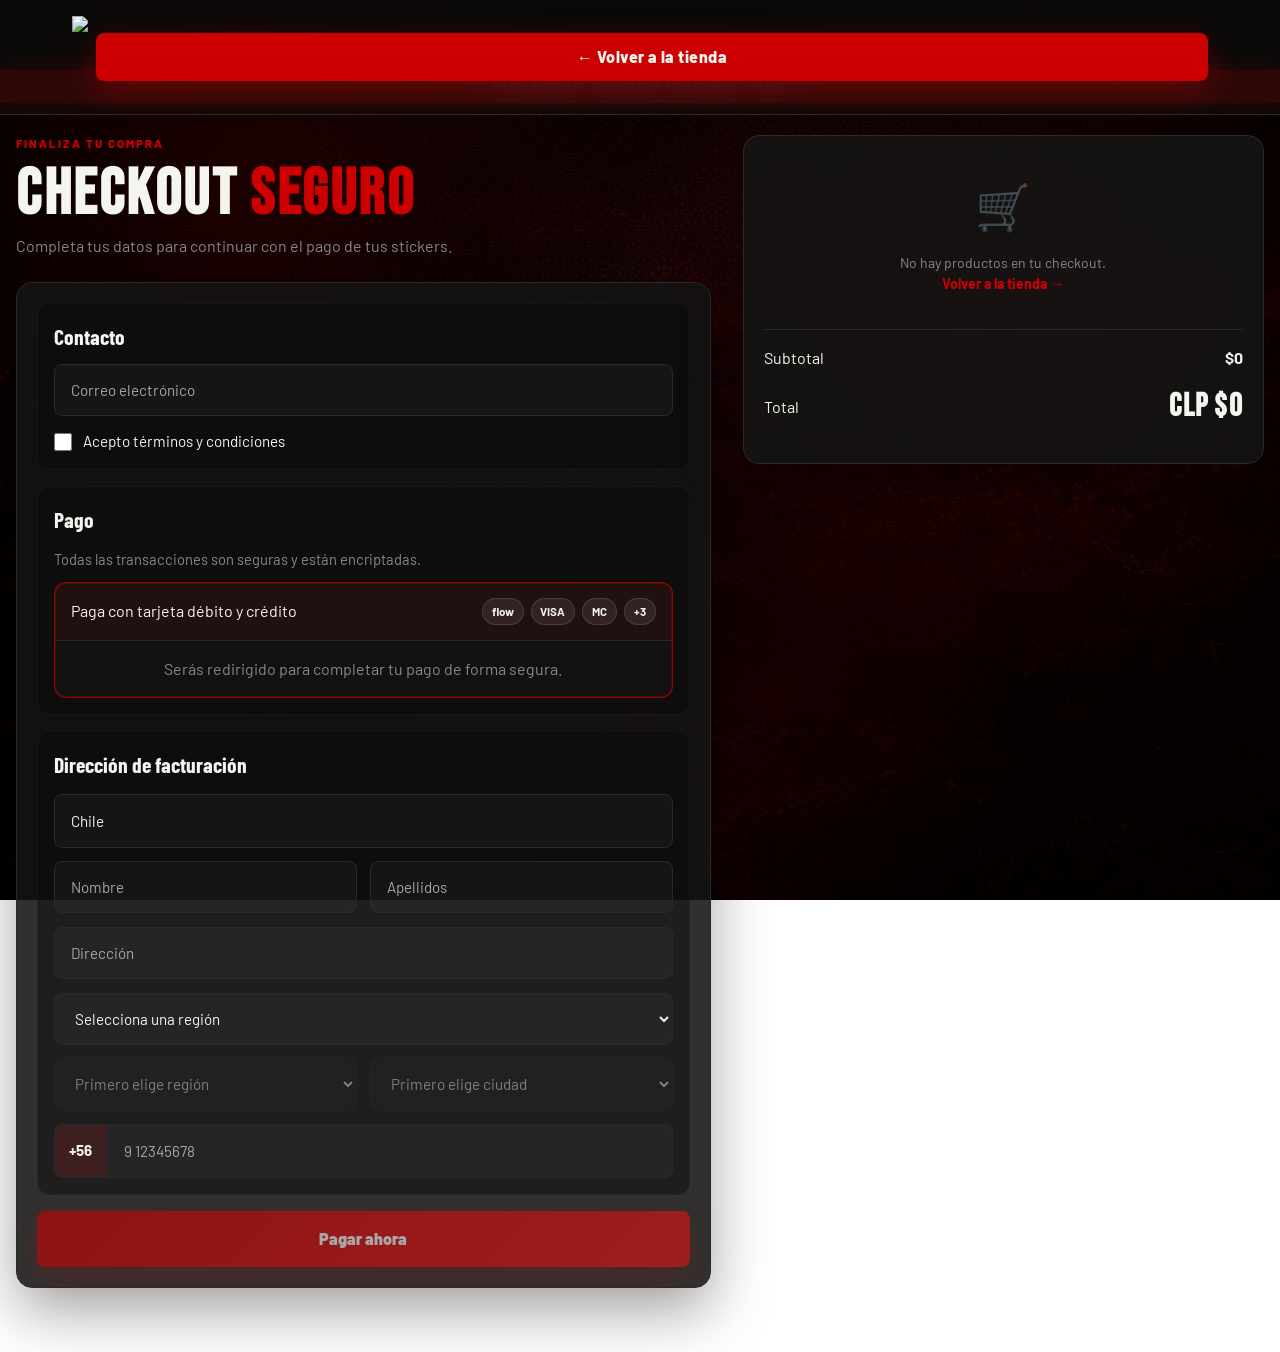
==== checkout.html @ 70f8aebc "primer commit" ====
<!DOCTYPE html>
<html lang="es">
<head>
  <meta charset="UTF-8">
    <link rel="icon" type="image/png" href="images/favicon.PNG">
  <meta name="viewport" content="width=device-width, initial-scale=1.0">
  <title>Checkout | MotoVibes</title>
  <link rel="preconnect" href="https://fonts.googleapis.com">
  <link rel="preconnect" href="https://fonts.gstatic.com" crossorigin>
  <link href="https://fonts.googleapis.com/css2?family=Bebas+Neue&family=Barlow:wght@400;500;600;700;900&family=Barlow+Condensed:wght@700;900&display=swap" rel="stylesheet">
  <link rel="stylesheet" href="styles.css">
  <link rel="stylesheet" href="checkout.css">
</head>
<body class="checkout-body">
  <div class="topbar">🏍️ Pago seguro · Checkout MotoVibes · Flow 🏍️</div>

  <header role="banner">
    <nav aria-label="Navegación principal">
      <a href="index.html" class="nav-logo" aria-label="MotoVibes — Inicio">
        <img src="images/Logo1.png" alt="MotoVibes logo">
      </a>

      <a href="index.html" class="btn-p checkout-back">← Volver a la tienda</a>
    </nav>
  </header>

  <main class="checkout-page">
    <section class="checkout-shell">
      <div class="checkout-left">
        <div class="checkout-head reveal visible">
          <p class="checkout-kicker">Finaliza tu compra</p>
          <h1 class="checkout-title">Checkout <span>seguro</span></h1>
          <p class="checkout-sub">Completa tus datos para continuar con el pago de tus stickers.</p>
        </div>

        <form id="checkout-form" class="checkout-card reveal visible">
          <div class="form-block">
            <h2>Contacto</h2>
            <input type="email" name="email" placeholder="Correo electrónico" required>

            <label class="check-row">
              <input type="checkbox" name="terms" required>
              <span>Acepto términos y condiciones</span>
            </label>
          </div>

          <div class="form-block">
            <h2>Pago</h2>
            <p class="pay-note">Todas las transacciones son seguras y están encriptadas.</p>

            <div class="pay-method active">
              <div class="pay-method-top">
                <span>Paga con tarjeta débito y crédito</span>
                <div class="pay-badges">
                  <span>flow</span>
                  <span>VISA</span>
                  <span>MC</span>
                  <span>+3</span>
                </div>
              </div>
              <p>Serás redirigido para completar tu pago de forma segura.</p>
            </div>
          </div>

          <div class="form-block">
            <h2>Dirección de facturación</h2>

            <div class="grid-1">
              <input type="hidden" name="country" value="Chile">
              <div class="country-static">Chile</div>
            </div>

            <div class="grid-2">
              <input type="text" name="nombre" placeholder="Nombre" required>
              <input type="text" name="apellidos" placeholder="Apellidos" required>
            </div>

            <div class="grid-1">
              <input type="text" name="direccion" placeholder="Dirección" required>
            </div>

            <div class="grid-1">
              <select name="region" id="sel-region" required>
                <option value="">Selecciona una región</option>
              </select>
            </div>

            <div class="grid-2">
              <select name="ciudad" id="sel-ciudad" required disabled>
                <option value="">Primero elige región</option>
              </select>
              <select name="comuna" id="sel-comuna" required disabled>
                <option value="">Primero elige ciudad</option>
              </select>
            </div>

            <div class="grid-1">
              <div class="phone-wrap">
                <span class="phone-prefix">+56</span>
                <input type="tel" name="telefono" id="inp-telefono" placeholder="9 12345678" maxlength="9" pattern="9[0-9]{8}" required>
              </div>
            </div>
          </div>

          <button type="submit" class="checkout-submit">Pagar ahora</button>
        </form>
      </div>

      <aside class="checkout-right reveal visible">
        <div class="summary-card">
          <div id="checkout-items" class="summary-items"></div>

          <div class="summary-totals">
            <div class="summary-row">
              <span>Subtotal</span>
              <strong id="checkout-subtotal">$0</strong>
            </div>
            <div class="summary-row total">
              <span>Total</span>
              <strong id="checkout-total">CLP $0</strong>
            </div>
            <div class="summary-save" id="checkout-save"></div>
          </div>
        </div>
      </aside>
    </section>
  </main>

  <script src="checkout-geo.js"></script>
  <script src="checkout.js"></script>
</body>
</html>
---- styles.css ----
/* ══════════════════════════════════════════════════════
   LOCOS POR LAS NAVIS — styles.css
   Mobile-first · Cross-browser · Accesible
══════════════════════════════════════════════════════ */

/* ── Variables ─────────────────────────────────────── */
:root {
  --negro:    #0A0A0A;
  --gris-osc: #141414;
  --gris-med: #1E1E1E;
  --gris-bor: #2A2A2A;
  --rojo:     #CC0000;
  --rojo-viv: #E81010;
  --naranja:  #FF5500;
  --blanco:   #F5F5F0;
  --gris-txt: #888888;
  --dorado:   #FFB800;
  --sombra-r: rgba(204, 0, 0, 0.35);
  --ease:     cubic-bezier(0.25, 0.46, 0.45, 0.94);
  --tr:       all 0.28s cubic-bezier(0.25, 0.46, 0.45, 0.94);
  --rad-sm:   4px;
  --rad-md:   8px;
  --rad-lg:   12px;
  --rad-xl:   16px;
}

/* ── Reset & base ───────────────────────────────────── */
*,
*::before,
*::after {
  -webkit-box-sizing: border-box;
          box-sizing: border-box;
  margin: 0;
  padding: 0;
}

html {
  scroll-behavior: smooth;
  -webkit-text-size-adjust: 100%;
      -ms-text-size-adjust: 100%;
          text-size-adjust: 100%;
  overflow-x: hidden;
}

body {
  padding-top: 70px;
  position: relative;
  z-index: 0;
  font-family: 'Barlow', 'Segoe UI', Tahoma, Geneva, Verdana, sans-serif;

  background:
    linear-gradient(rgba(0,0,0,0.72), rgba(0,0,0,0.88)),
    url("images/Fondo.webp");

  background-size: cover;
  background-position: center;
  background-repeat: no-repeat;
  background-attachment: fixed;

  color: var(--blanco);
  overflow-x: hidden;
  line-height: 1.5;

  -webkit-font-smoothing: antialiased;
  -moz-osx-font-smoothing: grayscale;
}

body::before,
body::after {
  position: fixed;
  inset: 0;
  pointer-events: none;
}

body::before {
  content: "";
  z-index: 0;
  background:
    radial-gradient(circle at 20% 20%, rgba(204,0,0,0.12), transparent 30%),
    radial-gradient(circle at 80% 30%, rgba(204,0,0,0.10), transparent 35%),
    radial-gradient(circle at 50% 80%, rgba(204,0,0,0.08), transparent 40%);
}

body::after {
  content: "";
  z-index: 0;
  opacity: 0.18;
  background-image:
    radial-gradient(rgba(255,0,0,0.22) 1px, transparent 1px);
  background-size: 4px 4px;
  mix-blend-mode: screen;
}

img, video, svg { max-width: 100%; height: auto; display: block; }

/* Focus visible solo para teclado */
:focus:not(:focus-visible) { outline: none; }
:focus-visible {
  outline: 2px solid var(--dorado);
  outline-offset: 3px;
  border-radius: 2px;
}

/* Reduce motion para usuarios que lo prefieren */
@media (prefers-reduced-motion: reduce) {
  *, *::before, *::after {
    -webkit-animation-duration: 0.01ms !important;
            animation-duration: 0.01ms !important;
    -webkit-animation-iteration-count: 1 !important;
            animation-iteration-count: 1 !important;
    -webkit-transition-duration: 0.01ms !important;
            transition-duration: 0.01ms !important;
    scroll-behavior: auto !important;
  }
}

/* Modo alto contraste */
@media (prefers-contrast: high) {
  :root {
    --rojo:    #FF0000;
    --gris-bor: #555555;
    --gris-txt: #BBBBBB;
  }
}

/* ── Skip link ──────────────────────────────────────── */
.skip {
  position: absolute;
  top: -100px;
  left: 1rem;
  background: var(--rojo);
  color: var(--blanco);
  padding: 0.75rem 1.5rem;
  border-radius: var(--rad-md);
  font-weight: 700;
  font-size: 0.875rem;
  z-index: 9999;
  text-decoration: none;
  -webkit-transition: top 0.2s;
          transition: top 0.2s;
  white-space: nowrap;
}
.skip:focus { top: 0.75rem; }

/* Contenido sobre el fondo global */
header,
main,
footer,
.hero,
.carousel-wrap,
.how,
.flow-sect,
.stickers-sect {
  position: relative;
  z-index: 1;
}

/* ── Topbar ─────────────────────────────────────────── */
.topbar {
  background: var(--rojo);
  text-align: center;
  padding: 0.5rem 1rem;
  font-size: 0.75rem;
  font-weight: 700;
  letter-spacing: 0.07em;
  text-transform: uppercase;
  line-height: 1.4;
  word-break: break-word;
}

/* ── Header / Nav ───────────────────────────────────── */
header {
  position: fixed;
  top: 0;
  left: 0;
  width: 100%;

  z-index: 1000;

  background: rgba(10,10,10,0.82);
  backdrop-filter: blur(12px);

  border-bottom: 1px solid var(--gris-bor);
}
header.scrolled{
  background: rgba(10, 10, 10, 0.95);
  backdrop-filter: blur(16px);
  border-bottom: 1px solid rgba(255,255,255,0.08);
}

header.scrolled nav{
  padding: 0.45rem 1rem;
}

header,
header nav{
  transition: all 0.25s ease;
}

nav {
  max-width: 1200px;
  margin: 0 auto;
  display: -webkit-box;
  display: -ms-flexbox;
  display: flex;
  -webkit-box-align: center;
      -ms-flex-align: center;
          align-items: center;
  -webkit-box-pack: justify;
      -ms-flex-pack: justify;
          justify-content: space-between;
  padding: 1rem 0.5rem;
  gap: 0.75rem;
}
.nav-logo{
  display: inline-flex;
  align-items: center;
  justify-content: flex-start;
  font-size: 0;
  line-height: 0;
  margin-right: auto;
}

.nav-logo img{
  height: 90px;
  width: auto;
  max-width: 200px;
  object-fit: cover;
  display: block;
  transition: transform 0.25s ease, filter 0.25s ease;
}
.nav-logo img:hover{
  transform: scale(1.04);
  filter: drop-shadow(0 0 10px rgba(255,0,0,0.45));
}

.nav-links {
  gap: 0.25rem;
  -webkit-box-align: center;
      -ms-flex-align: center;
          align-items: center;
  list-style: none;
  display: none; /* Oculto en móvil */
}
.nav-links a {
  color: var(--gris-txt);
  text-decoration: none;
  font-weight: 600;
  font-size: 0.88rem;
  padding: 0.5rem 0.875rem;
  border-radius: var(--rad-md);
  -webkit-transition: var(--tr);
          transition: var(--tr);
  white-space: nowrap;
  display: inline-block;
}
.nav-links a:hover { color: var(--blanco); background: var(--gris-med); }

.cart-btn {
  background: var(--rojo);
  color: var(--blanco);
  border: none;
  border-radius: var(--rad-md);
  padding: 0.5rem 1rem;
  font-family: 'Barlow', sans-serif;
  font-weight: 800;
  font-size: 0.875rem;
  cursor: pointer;
  display: -webkit-inline-box;
  display: -ms-inline-flexbox;
  display: inline-flex;
  -webkit-box-align: center;
      -ms-flex-align: center;
          align-items: center;
  gap: 0.5rem;
  -webkit-transition: var(--tr);
          transition: var(--tr);
  white-space: nowrap;
  min-height: 44px; /* WCAG táctil mínimo */
}
.cart-btn:hover { background: var(--rojo-viv); -webkit-transform: translateY(-1px); -ms-transform: translateY(-1px); transform: translateY(-1px); }
.cart-btn:active { -webkit-transform: none; -ms-transform: none; transform: none; }

.cart-badge {
  background: var(--dorado);
  color: var(--negro);
  border-radius: 50%;
  width: 20px; height: 20px;
  font-size: 0.7rem;
  display: -webkit-inline-box;
  display: -ms-inline-flexbox;
  display: inline-flex;
  -webkit-box-align: center;
      -ms-flex-align: center;
          align-items: center;
  -webkit-box-pack: center;
      -ms-flex-pack: center;
          justify-content: center;
  font-weight: 900;
  line-height: 1;
}

/* ── Botones globales ───────────────────────────────── */
.btn-p {
  background: var(--rojo);
  color: var(--blanco);
  padding: 0.75rem 1.5rem;
  border-radius: var(--rad-md);
  border: none;
  font-family: 'Barlow', sans-serif;
  font-weight: 800;
  font-size: clamp(0.88rem, 2vw, 1rem);
  letter-spacing: 0.03em;
  cursor: pointer;
  text-decoration: none;
  display: -webkit-inline-box;
  display: -ms-inline-flexbox;
  display: inline-flex;
  -webkit-box-align: center;
      -ms-flex-align: center;
          align-items: center;
  gap: 0.5rem;
  -webkit-transition: var(--tr);
          transition: var(--tr);
  -webkit-box-shadow: 0 10px 30px rgba(204,0,0,0.35);
          box-shadow: 0 10px 30px rgba(204,0,0,0.35);
  min-height: 44px;
}
.btn-p:hover { 
  background: var(--rojo-viv); 
  -webkit-transform: translateY(-2px); 
  -ms-transform: translateY(-2px); 
  transform: translateY(-2px); 
  -webkit-box-shadow: 0 14px 36px rgba(204,0,0,0.45); 
  box-shadow: 0 14px 36px rgba(204,0,0,0.45); 
}
.btn-p:active { 
  -webkit-transform: none; 
  -ms-transform: none; 
  transform: none; }

.btn-p,
.scard-btn-red,
.flow-btn{
  transition: transform 0.25s ease, box-shadow 0.25s ease, background 0.25s ease;
}

.btn-p:hover,
.scard-btn-red:hover,
.flow-btn:hover{
  transform: translateY(-2px);
  box-shadow: 0 12px 30px rgba(255,0,0,0.35);
}

.btn-p:active,
.scard-btn-red:active,
.flow-btn:active{
  transform: translateY(0);
}

/* ── Animación entrada ──────────────────────────────── */
@-webkit-keyframes fsu {
  from { opacity: 0; -webkit-transform: translateY(24px); transform: translateY(24px); }
  to   { opacity: 1; -webkit-transform: translateY(0);    transform: translateY(0);    }
}
@keyframes fsu {
  from { opacity: 0; transform: translateY(24px); }
  to   { opacity: 1; transform: translateY(0);    }
}
@keyframes glowMove {
  0% {
    transform: translateY(-50%) scale(1);
    opacity: 0.9;
  }
  50% {
    transform: translateY(-50%) scale(1.05);
    opacity: 1;
  }
  100% {
    transform: translateY(-50%) scale(1);
    opacity: 0.9;
  }
}

/* ── Hero ───────────────────────────────────────────── */
.hero {
  min-height: 90vh;
  display: -webkit-box;
  display: -ms-flexbox;
  display: flex;
  -webkit-box-align: center;
      -ms-flex-align: center;
          align-items: center;
  position: relative;
  overflow: hidden;
  background: transparent;
}
.hero::before {
  content: '';
  position: absolute;
  inset: 0;
  background: -webkit-repeating-linear-gradient(-55deg, transparent, transparent 60px, rgba(204,0,0,0.025) 60px, rgba(204,0,0,0.025) 61px);
  background:         repeating-linear-gradient(-55deg, transparent, transparent 60px, rgba(204,0,0,0.025) 60px, rgba(204,0,0,0.025) 61px);
  pointer-events: none;
}
.hero::after {
  content: '';
  position: absolute;
  right: -120px;
  top: 50%;
  transform: translateY(-50%);
  width: 700px;
  height: 700px;
  border-radius: 50%;
  background:
    radial-gradient(circle,
      rgba(204,0,0,0.22) 0%,
      rgba(204,0,0,0.10) 35%,
      transparent 70%);
  filter: blur(10px);
  pointer-events: none;
  animation: glowMove 6s ease-in-out infinite;
}

.hero-inner {
  max-width: 1200px;
  margin: 0 auto;
  padding: 2.5rem 1rem;
  position: relative;
  z-index: 1;
  width: 100%;
}

.hero-eyebrow {
  display: -webkit-inline-box;
  display: -ms-inline-flexbox;
  display: inline-flex;
  -webkit-box-align: center;
      -ms-flex-align: center;
          align-items: center;
  gap: 0.5rem;
  background: rgba(204,0,0,0.12);
  border: 1px solid rgba(204,0,0,0.35);
  color: var(--rojo);
  font-size: 0.72rem;
  font-weight: 700;
  letter-spacing: 0.14em;
  text-transform: uppercase;
  padding: 0.25rem 0.75rem;
  border-radius: var(--rad-sm);
  margin-bottom: 1rem;
  -webkit-animation: fsu 0.6s ease both;
          animation: fsu 0.6s ease both;
}

.hero-title {
  font-family: 'Bebas Neue', 'Impact', 'Arial Narrow', sans-serif;
  font-size: clamp(2.8rem, 12vw, 7.5rem);
  line-height: 0.93;
  letter-spacing: 0.02em;
  margin-bottom: 1rem;
  -webkit-animation: fsu 0.7s ease 0.1s both;
          animation: fsu 0.7s ease 0.1s both;
  word-break: break-word;
  -webkit-hyphens: auto;
      -ms-hyphens: auto;
          hyphens: auto;
}
.hero-title .accent { color: var(--rojo); display: inline; }
.hero-title .sub {
  font-family: 'Barlow Condensed', 'Arial Narrow', sans-serif;
  font-size: clamp(0.9rem, 3vw, 1.8rem);
  color: var(--gris-txt);
  letter-spacing: 0.15em;
  text-transform: uppercase;
  display: block;
  margin-top: 0.5rem;
  line-height: 1.2;
}

.hero-ctas {
  display: -webkit-box;
  display: -ms-flexbox;
  display: flex;
  gap: 0.75rem;
  -ms-flex-wrap: wrap;
      flex-wrap: wrap;
  -webkit-animation: fsu 0.7s ease 0.3s both;
          animation: fsu 0.7s ease 0.3s both;
}

.hero-box {
  display: flex;
  align-items: center;
  justify-content: center;
  background: transparent;
  border: none;
  box-shadow: none;
}
.hero-box img {
  width: 100%;
  height: auto;
  object-fit: contain;
  filter: drop-shadow(0 18px 35px rgba(0,0,0,0.55))
        drop-shadow(0 0 25px rgba(255,0,0,0.35));
}
/* ── Carrusel ───────────────────────────────────────── */
.carousel-wrap {
  background: rgba(20,20,20,0.82);
  -webkit-backdrop-filter: blur(2px);
          backdrop-filter: blur(2px);
  border-top: 1px solid var(--gris-bor);
  border-bottom: 1px solid var(--gris-bor);
  padding: 2rem 0;
  overflow: hidden;
  position: relative;
}
.carousel-wrap::before,
.carousel-wrap::after {
  content: '';
  position: absolute;
  top: 0; bottom: 0;
  width: 60px;
  z-index: 2;
  pointer-events: none;
}
.carousel-wrap::before { left: 0; background: -webkit-linear-gradient(left, rgba(20,20,20,0.92), transparent); background: linear-gradient(to right, rgba(20,20,20,0.92), transparent); }
.carousel-wrap::after  { right: 0; background: -webkit-linear-gradient(right, rgba(20,20,20,0.92), transparent); background: linear-gradient(to left, rgba(20,20,20,0.92), transparent); }

.carousel-label {
  text-align: center;
  margin-bottom: 1rem;
  font-size: 0.72rem;
  font-weight: 700;
  letter-spacing: 0.18em;
  text-transform: uppercase;
  color: var(--gris-txt);
}
.carousel-label em { color: var(--rojo); font-style: normal; }

.carousel-inner { overflow: hidden; }

.carousel-track {
  display: -webkit-box;
  display: -ms-flexbox;
  display: flex;
  gap: 0.875rem;
  width: -webkit-max-content;
  width: max-content;
  -webkit-animation: slide 30s linear infinite;
          animation: slide 30s linear infinite;
}
@media (hover: hover) and (pointer: fine) {
  .carousel-track:hover { -webkit-animation-play-state: paused; animation-play-state: paused; }
}

@-webkit-keyframes slide {
  from { -webkit-transform: translateX(0); transform: translateX(0); }
  to   { -webkit-transform: translateX(-50%); transform: translateX(-50%); }
}
@keyframes slide {
  from { transform: translateX(0); }
  to   { transform: translateX(-50%); }
}

.c-card {
  width: clamp(150px, 28vw, 210px);
  height: clamp(185px, 34vw, 250px);
  -ms-flex-negative: 0;
      flex-shrink: 0;
  border-radius: var(--rad-lg);
  overflow: hidden;
  border: 1px solid var(--gris-bor);
  position: relative;
  cursor: pointer;
  -webkit-transition: var(--tr);
          transition: var(--tr);
  -webkit-transform: translateZ(0);
          transform: translateZ(0);
  will-change: transform;
}
@media (hover: hover) and (pointer: fine) {
  .c-card:hover { -webkit-transform: translateY(-6px) scale(1.03); -ms-transform: translateY(-6px) scale(1.03); transform: translateY(-6px) scale(1.03); border-color: var(--rojo); }
  .c-card:hover .c-overlay { opacity: 1; }
}
@media (hover: none) {
  .c-overlay { opacity: 1 !important; }
}

.c-bg {
  width: 100%; height: 100%;
  display: -webkit-box;
  display: -ms-flexbox;
  display: flex;
  -webkit-box-align: center;
      -ms-flex-align: center;
          align-items: center;
  -webkit-box-pack: center;
      -ms-flex-pack: center;
          justify-content: center;
  font-size: clamp(2.8rem, 7vw, 4.5rem);
  position: relative;
}
.c-bg img {
  position: absolute;
  inset: 0;
  width: 100%;
  height: 100%;
  -o-object-fit: cover;
     object-fit: cover;
  -o-object-position: center;
     object-position: center;
  display: block;
}
.c-overlay {
  position: absolute; inset: 0;
  background: -webkit-linear-gradient(bottom, rgba(0,0,0,0.85) 0%, transparent 55%);
  background:         linear-gradient(to top, rgba(0,0,0,0.85) 0%, transparent 55%);
  opacity: 0;
  -webkit-transition: var(--tr);
          transition: var(--tr);
}
.c-info { position: absolute; bottom: 0; left: 0; right: 0; padding: 0.75rem; z-index: 2; }
.c-name { font-family: 'Barlow Condensed', 'Arial Narrow', sans-serif; font-weight: 900; font-size: 0.9rem; margin-bottom: 2px; text-shadow: 0 1px 4px rgba(0,0,0,0.8); }
/* ── Secciones compartidas ──────────────────────────── */
.s-eye {
  display: -webkit-box;
  display: -ms-flexbox;
  display: flex;
  -webkit-box-align: center;
      -ms-flex-align: center;
          align-items: center;
  gap: 0.75rem;
  margin-bottom: 0.5rem;
}
.s-line { -webkit-box-flex: 1; -ms-flex: 1; flex: 1; height: 1px; background: var(--gris-bor); }
.s-tag { font-size: 0.72rem; font-weight: 700; letter-spacing: 0.16em; text-transform: uppercase; color: var(--rojo); white-space: nowrap; }
.s-title { font-family: 'Bebas Neue', 'Impact', sans-serif; font-size: clamp(1.8rem, 6vw, 3.8rem); letter-spacing: 0.03em; line-height: 1; margin-bottom: 0.5rem; }
.s-sub { color: var(--gris-txt); font-size: clamp(0.82rem, 2vw, 0.93rem); line-height: 1.6; margin-bottom: 2rem; max-width: 600px; }

/* ── Cómo funciona ──────────────────────────────────── */
.how {
  background: rgba(12,12,12,0.82);
  border-top: 1px solid var(--gris-bor);
  border-bottom: 1px solid var(--gris-bor);
  padding: clamp(2.5rem, 8vw, 4.5rem) 1rem;
  -webkit-backdrop-filter: blur(2px);
          backdrop-filter: blur(2px);
}
.how-inner { max-width: 1200px; margin: 0 auto; }
.how-grid{
  list-style: none;
  padding: 0;
  margin: 2rem 0 0 0;

  display: -webkit-box;
  display: -ms-flexbox;
  display: flex;
  -ms-flex-wrap: wrap;
      flex-wrap: wrap;
  gap: 1rem;
}
.step {
  list-style: none;
  background: rgba(20,20,20,0.82);
  -webkit-backdrop-filter: blur(3px);
          backdrop-filter: blur(3px);
  box-shadow: 0 8px 25px rgba(0,0,0,0.35);
  border: 1px solid var(--gris-bor);
  border-radius: var(--rad-lg);
  animation: fsu 0.6s ease both;
  padding: clamp(1rem, 3vw, 1.5rem);
  position: relative;
  -webkit-transition: transform 0.25s, border-color 0.25s;
          transition: transform 0.25s, border-color 0.25s;
  -webkit-box-flex: 1;
      -ms-flex: 1 1 200px;
          flex: 1 1 200px;
}
.step:hover { 
  border-color: var(--rojo); 
  transform: translateY(-4px);
}
.step-bg-num {
  font-family: 'Bebas Neue', 'Impact', sans-serif;
  font-size: clamp(3rem, 6vw, 5rem);
  color: var(--rojo);
  line-height: 1;
  position: absolute;
  top: 0.75rem; right: 1rem;
  pointer-events: none;
}
.step-ico { font-size: 1.8rem; margin-bottom: 0.75rem; }
.step h3 { font-family: 'Barlow Condensed', sans-serif; font-weight: 900; font-size: clamp(0.92rem, 2vw, 1.08rem); letter-spacing: 0.04em; margin-bottom: 0.5rem; }
.step p  { font-size: clamp(0.78rem, 1.5vw, 0.85rem); color: var(--gris-txt); line-height: 1.55; }

/* ── Flow section ───────────────────────────────────── */
.flow-sect { padding: clamp(2.5rem, 8vw, 4.5rem) 1rem; }
.flow-inner {
  max-width: 1200px;
  margin: 0 auto;
  display: -webkit-box;
  display: -ms-flexbox;
  display: flex;
  -ms-flex-wrap: wrap;
      flex-wrap: wrap;
  gap: clamp(2rem, 6vw, 4rem);
  -webkit-box-align: center;
      -ms-flex-align: center;
          align-items: center;
}
.flow-txt { -webkit-box-flex: 1; -ms-flex: 1 1 260px; flex: 1 1 260px; }
.flow-txt h2 { font-family: 'Bebas Neue', 'Impact', sans-serif; font-size: clamp(1.8rem, 5vw, 3.2rem); letter-spacing: 0.03em; line-height: 1.05; margin-bottom: 1rem; }
.flow-txt p  { color: var(--gris-txt); line-height: 1.7; font-size: clamp(0.82rem, 2vw, 0.93rem); margin-bottom: 0.75rem; }
.flow-cards  { -webkit-box-flex: 1; -ms-flex: 1 1 260px; flex: 1 1 260px; display: -webkit-box; display: -ms-flexbox; display: flex; -webkit-box-orient: vertical; -webkit-box-direction: normal; -ms-flex-direction: column; flex-direction: column; gap: 0.75rem; }
.fcard {
  background: rgba(20,20,20,0.82);
  -webkit-backdrop-filter: blur(3px);
          backdrop-filter: blur(3px);
  border: 1px solid var(--gris-bor);
  border-radius: var(--rad-lg);
  padding: 1rem clamp(0.75rem, 3vw, 1.25rem);
  display: -webkit-box;
  display: -ms-flexbox;
  display: flex;
  -webkit-box-align: center;
      -ms-flex-align: center;
          align-items: center;
  gap: 0.875rem;
  -webkit-transition: border-color 0.25s;
          transition: border-color 0.25s;
}
.fcard:hover { border-color: rgba(204,0,0,0.4); }
.fcard-ico { font-size: 1.6rem; -ms-flex-negative: 0; flex-shrink: 0; }
.fcard h4 { font-weight: 700; font-size: clamp(0.82rem, 2vw, 0.92rem); margin-bottom: 2px; }
.fcard p  { font-size: clamp(0.72rem, 1.5vw, 0.8rem); color: var(--gris-txt); line-height: 1.4; }

/* ── Footer ─────────────────────────────────────────── */
footer {
  background: rgba(20,20,20,0.88);
  -webkit-backdrop-filter: blur(2px);
          backdrop-filter: blur(2px);
  border-top: 1px solid var(--gris-bor);
  padding: clamp(2rem, 6vw, 3rem) 1rem 1.5rem;
}
.foot-inner {
  max-width: 1200px;
  margin: 0 auto;
  display: -webkit-box;
  display: -ms-flexbox;
  display: flex;
  -ms-flex-wrap: wrap;
      flex-wrap: wrap;
  gap: clamp(1.5rem, 4vw, 2.5rem);
  margin-bottom: 2rem;
}
.foot-brand { -webkit-box-flex: 2; -ms-flex: 2 1 200px; flex: 2 1 200px; }
.foot-brand p { font-size: 0.85rem; color: var(--gris-txt); line-height: 1.65; }
.foot-col { -webkit-box-flex: 1; -ms-flex: 1 1 130px; flex: 1 1 130px; }
.foot-col h4 { font-weight: 800; font-size: 0.72rem; letter-spacing: 0.12em; text-transform: uppercase; margin-bottom: 0.75rem; color: var(--blanco); }
.foot-col ul { list-style: none; }
.foot-col li { margin-bottom: 0.5rem; }
.foot-col a  { color: var(--gris-txt); text-decoration: none; font-size: 0.85rem; -webkit-transition: color 0.2s; transition: color 0.2s; display: inline-block; padding: 0.15rem 0; }
.foot-col a:hover { color: var(--rojo); }
.foot-bottom {
  max-width: 1200px;
  margin: 0 auto;
  border-top: 1px solid var(--gris-bor);
  padding-top: 1rem;
  display: -webkit-box;
  display: -ms-flexbox;
  display: flex;
  -webkit-box-pack: justify;
      -ms-flex-pack: justify;
          justify-content: space-between;
  -webkit-box-align: center;
      -ms-flex-align: center;
          align-items: center;
  -ms-flex-wrap: wrap;
      flex-wrap: wrap;
  gap: 0.5rem;
  font-size: 0.75rem;
  color: var(--gris-txt);
  line-height: 1.6;
}
.soc-row { display: -webkit-box; display: -ms-flexbox; display: flex; gap: 0.5rem; margin-top: 1rem; }
.soc {
  width: 36px; height: 36px;
  border-radius: var(--rad-md);
  background: var(--gris-med);
  border: 1px solid var(--gris-bor);
  color: var(--gris-txt);
  display: -webkit-inline-box;
  display: -ms-inline-flexbox;
  display: inline-flex;
  -webkit-box-align: center;
      -ms-flex-align: center;
          align-items: center;
  -webkit-box-pack: center;
      -ms-flex-pack: center;
          justify-content: center;
  text-decoration: none;
  font-size: 0.9rem;
  -webkit-transition: var(--tr);
          transition: var(--tr);
}
.soc:hover { background: var(--rojo); border-color: var(--rojo); color: var(--blanco); }

/* ── Sidebar carrito ────────────────────────────────── */
.backdrop {
  display: none;
  position: fixed; inset: 0;
  background: rgba(0,0,0,0.75);
  z-index: 400;
  -webkit-backdrop-filter: blur(4px);
          backdrop-filter: blur(4px);
}
.backdrop.open { display: block; }

.sidebar {
  position: fixed;
  left: 0; top: 0; bottom: 0;
  width: 390px;
  max-width: 94vw;
  background: rgba(20,20,20,0.96);
  z-index: 500;
  display: -webkit-box;
  display: -ms-flexbox;
  display: flex;
  -webkit-box-orient: vertical;
  -webkit-box-direction: normal;
      -ms-flex-direction: column;
          flex-direction: column;
  border-right: 1px solid var(--gris-bor);
  -webkit-transform: translateX(-100%);
      -ms-transform: translateX(-100%);
          transform: translateX(-100%);
  -webkit-transition: -webkit-transform 0.35s cubic-bezier(0.25, 0.46, 0.45, 0.94);
          transition: transform 0.35s cubic-bezier(0.25, 0.46, 0.45, 0.94);
  -webkit-box-shadow: 8px 0 50px rgba(0,0,0,0.6);
          box-shadow: 8px 0 50px rgba(0,0,0,0.6);
  overflow: hidden;
}
.sidebar.open { -webkit-transform: translateX(0); -ms-transform: translateX(0); transform: translateX(0); }

.sb-head {
  padding: 1rem 1.25rem;
  border-bottom: 1px solid var(--gris-bor);
  display: -webkit-box;
  display: -ms-flexbox;
  display: flex;
  -webkit-box-align: center;
      -ms-flex-align: center;
          align-items: center;
  -webkit-box-pack: justify;
      -ms-flex-pack: justify;
          justify-content: space-between;
  -ms-flex-negative: 0;
      flex-shrink: 0;
}
.sb-head-l { display: -webkit-box; display: -ms-flexbox; display: flex; -webkit-box-align: center; -ms-flex-align: center; align-items: center; gap: 0.75rem; }
.sb-head h2 { font-family: 'Bebas Neue', 'Impact', sans-serif; font-size: 1.65rem; letter-spacing: 0.06em; }
.sb-count { background: var(--rojo); color: var(--blanco); border-radius: var(--rad-sm); padding: 2px 0.5rem; font-weight: 800; font-size: 0.72rem; }
.sb-close {
  background: var(--gris-med); border: 1px solid var(--gris-bor);
  color: var(--blanco); border-radius: var(--rad-md);
  width: 38px; height: 38px;
  cursor: pointer; font-size: 1rem;
  display: -webkit-inline-box;
  display: -ms-inline-flexbox;
  display: inline-flex;
  -webkit-box-align: center;
      -ms-flex-align: center;
          align-items: center;
  -webkit-box-pack: center;
      -ms-flex-pack: center;
          justify-content: center;
  -webkit-transition: var(--tr);
          transition: var(--tr);
  -ms-flex-negative: 0;
      flex-shrink: 0;
}
.sb-close:hover { background: var(--rojo); border-color: var(--rojo); }

.sb-body {
  -webkit-box-flex: 1;
      -ms-flex: 1;
          flex: 1;
  overflow-y: auto;
  overflow-y: scroll;
  -webkit-overflow-scrolling: touch;
  padding: 1rem 1.25rem;
}
.sb-body::-webkit-scrollbar { width: 3px; }
.sb-body::-webkit-scrollbar-thumb { background: var(--rojo); border-radius: 2px; }

.sb-empty {
  display: -webkit-box;
  display: -ms-flexbox;
  display: flex;
  -webkit-box-orient: vertical;
  -webkit-box-direction: normal;
      -ms-flex-direction: column;
          flex-direction: column;
  -webkit-box-align: center;
      -ms-flex-align: center;
          align-items: center;
  -webkit-box-pack: center;
      -ms-flex-pack: center;
          justify-content: center;
  height: 100%; text-align: center;
  gap: 0.75rem; color: var(--gris-txt);
}
.sb-empty-icon { font-size: 2.8rem; opacity: 0.4; }
.sb-empty p { font-size: 0.875rem; line-height: 1.5; }
.sb-empty a { color: var(--rojo); font-weight: 700; text-decoration: none; }

.ci {
  display: -webkit-box;
  display: -ms-flexbox;
  display: flex;
  gap: 0.75rem;
  -webkit-box-align: flex-start;
      -ms-flex-align: flex-start;
          align-items: flex-start;
  padding: 0.75rem 0;
  border-bottom: 1px solid var(--gris-bor);
}
.ci:last-child { border-bottom: none; }
.ci-thumb {
  width: 64px;
  height: 72px;
  border-radius: var(--rad-md);
  overflow: hidden;
  border: 1px solid var(--gris-bor);
  flex-shrink: 0;
  position: relative;
}
.ci-thumb img {
  width: 100%;
  height: 100%;
  object-fit: cover;
  object-position: center;
  display: block;
}
.ci-info { -webkit-box-flex: 1; -ms-flex: 1; flex: 1; min-width: 0; }
.ci-name { font-weight: 700; font-size: 0.875rem; margin-bottom: 2px; line-height: 1.2; overflow: hidden; text-overflow: ellipsis; white-space: nowrap; }
.ci-cat2 { font-size: 0.68rem; color: var(--gris-txt); text-transform: uppercase; letter-spacing: 0.06em; }
.ci-bot { display: -webkit-box; display: -ms-flexbox; display: flex; -webkit-box-align: center; -ms-flex-align: center; align-items: center; -webkit-box-pack: justify; -ms-flex-pack: justify; justify-content: space-between; margin-top: 0.5rem; gap: 0.5rem; -ms-flex-wrap: wrap; flex-wrap: wrap; }
.ci-price2 { font-family: 'Bebas Neue', 'Impact', sans-serif; font-size: 1.15rem; color: var(--rojo); }
.ci-qty { display: -webkit-box; display: -ms-flexbox; display: flex; -webkit-box-align: center; -ms-flex-align: center; align-items: center; gap: 0.25rem; }
.q-btn {
  background: var(--gris-bor); border: none; color: var(--blanco);
  width: 26px; height: 26px;
  border-radius: var(--rad-sm); cursor: pointer;
  font-size: 0.9rem;
  display: -webkit-inline-box;
  display: -ms-inline-flexbox;
  display: inline-flex;
  -webkit-box-align: center;
      -ms-flex-align: center;
          align-items: center;
  -webkit-box-pack: center;
      -ms-flex-pack: center;
          justify-content: center;
  -webkit-transition: background 0.2s;
          transition: background 0.2s;
}
.q-btn:hover { background: var(--rojo); }
.q-num { font-weight: 700; font-size: 0.875rem; min-width: 18px; text-align: center; }
.ci-del {
  background: none; border: none; color: #555;
  cursor: pointer; font-size: 1rem;
  -webkit-transition: color 0.2s;
          transition: color 0.2s;
  padding: 0.25rem;
  display: -webkit-inline-box;
  display: -ms-inline-flexbox;
  display: inline-flex;
  -webkit-box-align: center;
      -ms-flex-align: center;
          align-items: center;
  min-width: 30px; min-height: 30px;
}
.ci-del:hover { color: var(--rojo); }

.sb-foot {
  padding: 1rem 1.25rem;
  border-top: 1px solid var(--gris-bor);
  -ms-flex-negative: 0;
      flex-shrink: 0;
  background: rgba(20,20,20,0.96);
}
.sum-row { display: -webkit-box; display: -ms-flexbox; display: flex; -webkit-box-pack: justify; -ms-flex-pack: justify; justify-content: space-between; padding: 0.25rem 0; font-size: 0.875rem; color: var(--gris-txt); }
.sum-row.tot { border-top: 1px solid var(--gris-bor); margin-top: 0.5rem; padding-top: 0.75rem; font-size: 1rem; font-weight: 700; color: var(--blanco); }
.sum-tot-val { font-family: 'Bebas Neue', 'Impact', sans-serif; font-size: 1.5rem; color: var(--rojo); letter-spacing: 0.04em; }

.flow-btn {
  width: 100%; background: var(--rojo); color: var(--blanco);
  border: none; border-radius: var(--rad-md); padding: 1rem;
  font-family: 'Barlow', sans-serif; font-weight: 900;
  font-size: clamp(0.9rem, 2vw, 1rem);
  cursor: pointer; letter-spacing: 0.04em;
  display: -webkit-box;
  display: -ms-flexbox;
  display: flex;
  -webkit-box-align: center;
      -ms-flex-align: center;
          align-items: center;
  -webkit-box-pack: center;
      -ms-flex-pack: center;
          justify-content: center;
  gap: 0.5rem;
  -webkit-transition: var(--tr);
          transition: var(--tr);
  -webkit-box-shadow: 0 4px 24px var(--sombra-r);
          box-shadow: 0 4px 24px var(--sombra-r);
  text-decoration: none;
  margin-top: 0.75rem;
  min-height: 50px;
}
.flow-btn:hover { background: var(--rojo-viv); -webkit-transform: translateY(-2px); -ms-transform: translateY(-2px); transform: translateY(-2px); -webkit-box-shadow: 0 8px 32px var(--sombra-r); box-shadow: 0 8px 32px var(--sombra-r); }
.flow-btn:active { -webkit-transform: none; -ms-transform: none; transform: none; }

.flow-secure {
  display: -webkit-box;
  display: -ms-flexbox;
  display: flex;
  -webkit-box-align: center;
      -ms-flex-align: center;
          align-items: center;
  -webkit-box-pack: center;
      -ms-flex-pack: center;
          justify-content: center;
  gap: 0.25rem;
  margin-top: 0.5rem;
  font-size: 0.72rem;
  color: var(--gris-txt);
}
.cont-btn {
  width: 100%; background: transparent; color: var(--gris-txt);
  border: 1px solid var(--gris-bor); border-radius: var(--rad-md);
  padding: 0.75rem; font-family: 'Barlow', sans-serif;
  font-weight: 600; font-size: 0.875rem;
  cursor: pointer; margin-top: 0.5rem;
  -webkit-transition: var(--tr);
          transition: var(--tr);
  min-height: 44px;
}
.cont-btn:hover { color: var(--blanco); border-color: var(--blanco); }

/* ── Toast ──────────────────────────────────────────── */
.toast {
  position: fixed;
  bottom: 1rem;
  left: 1rem;
  right: 1rem;
  z-index: 600;
  background: var(--gris-med);
  border: 1px solid var(--gris-bor);
  border-left: 3px solid var(--rojo);
  color: var(--blanco);
  padding: 0.75rem 1rem;
  border-radius: var(--rad-md);
  font-weight: 600;
  font-size: 0.875rem;
  -webkit-box-shadow: 0 8px 32px rgba(0,0,0,0.4);
          box-shadow: 0 8px 32px rgba(0,0,0,0.4);
  display: -webkit-box;
  display: -ms-flexbox;
  display: flex;
  -webkit-box-align: center;
      -ms-flex-align: center;
          align-items: center;
  gap: 0.5rem;
  -webkit-transform: translateY(120%);
      -ms-transform: translateY(120%);
          transform: translateY(120%);
  opacity: 0;
  -webkit-transition: all 0.4s cubic-bezier(0.34, 1.56, 0.64, 1);
          transition: all 0.4s cubic-bezier(0.34, 1.56, 0.64, 1);
}
.toast.show { -webkit-transform: translateY(0); -ms-transform: translateY(0); transform: translateY(0); opacity: 1; }

.reveal{
  opacity: 0;
  transform: translateY(24px);
  transition: opacity 0.7s ease, transform 0.7s ease;
}

.reveal.visible{
  opacity: 1;
  transform: translateY(0);
}

/* ── Hero centrado ──────────────────────────────────── */
.hero-centered {
  display: -webkit-box;
  display: -ms-flexbox;
  display: flex;
  -webkit-box-orient: vertical;
  -webkit-box-direction: normal;
      -ms-flex-direction: column;
          flex-direction: column;
  -webkit-box-align: center;
      -ms-flex-align: center;
          align-items: center;
  text-align: center;
  padding: 3rem 1rem 4rem;
}

.hero-centered .hero-title .sub {
  font-size: clamp(0.85rem, 2.5vw, 1.4rem);
}

.hero-centered .hero-centered .hero-ctas {
  -webkit-box-pack: center;
      -ms-flex-pack: center;
          justify-content: center;
}

.hero-logo-wrap {
  margin-bottom: 1.5rem;
  -webkit-animation: fsu 0.6s ease both;
          animation: fsu 0.6s ease both;
}

/* Modifica el tamaño del contenedor de la imagen principal */
.hero-logo-wrap .hero-box {
  width: clamp(320px, 55vw, 900px);
  height: auto;
  margin: 0 auto;
}

/* ── Stickers pricing ───────────────────────────────── */
.stickers-sect {
  padding: 3.5rem 1rem;
  background: rgba(10,10,10,0.80);
  position: relative;
}
.stickers-sect::before {
  content: '';
  position: absolute;
  inset: 0;
  background: repeating-linear-gradient(-55deg, transparent, transparent 60px, rgba(204,0,0,0.018) 60px, rgba(204,0,0,0.018) 61px);
  pointer-events: none;
}

.stickers-inner {
  max-width: 900px;
  margin: 0 auto;
  position: relative;
  z-index: 1;
  text-align: center;
}

.stickers-grid {
  display: -webkit-box;
  display: -ms-flexbox;
  display: flex;
  gap: 1.5rem;
  margin-top: 2.5rem;
  -ms-flex-wrap: wrap;
      flex-wrap: wrap;
  -webkit-box-pack: center;
      -ms-flex-pack: center;
          justify-content: center;
}

.scard {
  position: relative;
  border-radius: var(--rad-xl);
  overflow: hidden;
  border: 1px solid var(--gris-bor);
  background: transparent;
  -webkit-backdrop-filter: blur(3px);
          backdrop-filter: blur(3px);
  display: flex;
  flex-direction: column;
  min-width: 240px;
  flex: 1 1 260px;
  max-width: 380px;
  min-height: 520px;transition: transform 0.3s ease, box-shadow 0.3s ease, border-color 0.3s ease;
  box-shadow: 0 4px 24px rgba(0,0,0,0.3);
}

.scard-badge {
  position: absolute;
  top: 1rem;
  left: 1rem;

  z-index: 3;

  background: rgba(30,30,30,0.85);
  backdrop-filter: blur(6px);
  border: 1px solid var(--gris-bor);

  color: var(--blanco);
  font-size: 0.65rem;
  font-weight: 800;
  letter-spacing: 0.12em;
  text-transform: uppercase;

  padding: 0.35rem 0.8rem;
  border-radius: 999px;

  display: inline-block;   /* clave */
  width: auto;             /* evita que se estire */
}
.scard-badge-hot {
  background: var(--rojo);
  border-color: var(--rojo-viv);
  color: var(--blanco);
}

.scard-bg {
  position: absolute;
  inset: 0;
  overflow: hidden;
  z-index: 0;
}

.scard-bg img {
  position: absolute;
  inset: 0;
  width: 100%;
  height: 100%;
  object-fit: cover;
  object-position: center;
  opacity: 0.35;
  transition: transform 0.5s ease, opacity 0.3s ease;
}
.scard:hover {
  transform: translateY(-6px);
  border-color: var(--rojo);
  box-shadow: 0 0 28px rgba(255,0,0,0.18);
}
.scard:hover .scard-bg img{
  transform: scale(1.06);
}

/* capa de transparencia */
.scard-bg::after{
  content:"";
  position:absolute;
  inset:0;
  background:rgba(0,0,0,0.35);
}

/* degradado inferior para texto */
.scard-overlay {
  position: absolute;
  inset: 0;
  background: linear-gradient(
    to bottom,
    rgba(0,0,0,0.20) 0%,
    rgba(0,0,0,0.45) 45%,
    rgba(0,0,0,0.88) 100%
  );
}
.scard-content {
  position: relative;
  z-index: 2;
  margin-top: auto;
  padding: 180px 1.5rem 0.5rem;
  text-align: center;
  background: transparent;
}
.scard-tier {
  font-family: 'Barlow Condensed', 'Arial Narrow', sans-serif;
  font-size: 0.7rem;
  font-weight: 700;
  letter-spacing: 0.18em;
  text-transform: uppercase;
  color: var(--gris-txt);
  margin-bottom: 0.2rem;
}
.scard-qty {
  font-family: 'Bebas Neue', 'Impact', 'Arial Narrow', sans-serif;
  font-size: clamp(2rem, 6vw, 2.8rem);
  line-height: 1;
  letter-spacing: 0.03em;
  color: var(--blanco);
  margin-bottom: 0.4rem;
}
.scard-featured .scard-qty {
  color: var(--rojo);
}
.scard-price {
  font-family: 'Bebas Neue', 'Impact', 'Arial Narrow', sans-serif;
  font-size: clamp(1.4rem, 4vw, 2rem);
  color: var(--blanco);
  letter-spacing: 0.05em;
}
.scard-featured .scard-price {
  color: var(--blanco);
}
.scard-saving {
  margin-top: 0.3rem;
  display: inline-block;
  background: rgba(107,203,119,0.15);
  border: 1px solid rgba(107,203,119,0.3);
  color: #6bcb77;
  font-size: 0.7rem;
  font-weight: 700;
  letter-spacing: 0.08em;
  text-transform: uppercase;
  padding: 0.2rem 0.6rem;
  border-radius: var(--rad-sm);
}

.scard-btn{
  position: relative;
  z-index: 2;
  margin: 1.25rem auto 1.5rem auto;
  width: calc(100% - 3rem);
  max-width: 320px;
  padding: 0.95rem 1rem;
  border-radius: var(--rad-md);
  border: 2px solid rgba(255,255,255,0.14);
  background: rgba(0,0,0,0.30);
  color: var(--blanco);
  font-family: 'Barlow Condensed', 'Arial Narrow', sans-serif;
  font-size: 1rem;
  font-weight: 900;
  letter-spacing: 0.08em;
  text-transform: uppercase;
  cursor: pointer;
  transition: var(--tr);
  min-height: 52px;
  display: flex;
  align-items: center;
  justify-content: center;
}

.scard-btn:hover{
  background: rgba(255,255,255,0.08);
  border-color: rgba(255,255,255,0.28);
  transform: translateY(-2px);
}

.scard-btn-red{
  background: var(--rojo);
  border-color: var(--rojo);
  color: var(--blanco);
}

.scard-btn-red:hover {
  background: var(--rojo-viv);
  border-color: var(--rojo-viv);
  -webkit-transform: translateY(-2px);
      -ms-transform: translateY(-2px);
          transform: translateY(-2px);
  -webkit-box-shadow: 0 14px 36px rgba(204,0,0,0.45);
          box-shadow: 0 10px 25px rgba(255,0,0,0.45);
}
.s-sub{
  text-align: left;
  margin: 0;
  max-width: 640px;
  color: var(--blanco);
  font-size: 0.95rem;
  line-height: 1.6;
}
.s-subt{
  text-align: center;
  margin: 0 auto 1.5rem auto;
}
/* ══════════════════════════════════════════════════════
   BREAKPOINTS — Mobile First
══════════════════════════════════════════════════════ */

/* ── 480px+ ─────────────────────────────────────────── */
@media screen and (min-width: 480px) {
  nav {
    padding: 0.6rem 0.75rem;
    gap: 0.5rem;
  }

  .nav-logo img {
    height: 45px; /*Cambiar este valor para aumentar o disminuir tamaño de logo sup. e inf.*/
    width: auto;
    max-width: none;
  }

  .cart-btn {
    padding: 0.45rem 0.8rem;
    font-size: 0.82rem;
  }

  .hero-centered {
    padding: 2.2rem 0.9rem 3rem;
  }

  .hero-title {
    font-size: clamp(2.2rem, 15vw, 4.2rem);
  }

  .s-sub,
  .flow-txt p,
  .step p {
    font-size: 0.82rem;
  }

  .scard {
    max-width: 100%;
  }

  .scard-badge {
    top: 0.8rem;
    left: 0.8rem;
    font-size: 0.58rem;
    padding: 0.28rem 0.6rem;
  }
  .topbar { font-size: 0.78rem; }
  .toast {
    left: auto;
    right: 1.5rem;
    bottom: 1.5rem;
    max-width: 300px;
    -webkit-transform: translateX(120%);
        -ms-transform: translateX(120%);
            transform: translateX(120%);
  }
  .toast.show { -webkit-transform: translateX(0); -ms-transform: translateX(0); transform: translateX(0); }
}

/* ── 640px+ ─────────────────────────────────────────── */
@media screen and (min-width: 640px) {
  nav { padding: 0.75rem 1.5rem; }
  .hero-inner { padding: 3rem 1.5rem; }
  .how { padding: 3rem 1.5rem; }
  .flow-sect { padding: 3rem 1.5rem; }
  footer { padding: 2.5rem 1.5rem 1.5rem; }
  .carousel-wrap { padding: 2.5rem 0; }
  .carousel-wrap::before,
  .carousel-wrap::after { width: 80px; }
}

/* ── 768px+ ─────────────────────────────────────────── */
@media screen and (min-width: 768px) {
  .nav-links {
    display: -webkit-box;
    display: -ms-flexbox;
    display: flex;
  }
  .how-grid { -ms-flex-wrap: nowrap; flex-wrap: nowrap; }
  .hero-box { width: 300px; height: 240px; }
  .carousel-wrap::before,
  .carousel-wrap::after { width: 100px; }
  .hero-title {
    font-size: clamp(2.6rem, 16vw, 5rem);
    line-height: 0.95;
  }

  .hero-title .sub {
    font-size: clamp(0.8rem, 3vw, 1rem);
    letter-spacing: 0.1em;
  }

  .hero-logo-wrap .hero-box {
    width: clamp(220px, 70vw, 420px);
    height: auto;
  }

  .hero-box img {
    width: 100%;
    height: auto;
  }

  .stickers-grid {
    flex-direction: inline;
    align-items: center;
  }

  .scard {
    width: 100%;
    max-width: 360px;
  }

  .scard-content {
    padding-left: 1.2rem;
    padding-right: 1.2rem;
  }

  .btn-p,
  .flow-btn,
  .scard-btn,
  .scard-btn-red {
    width: 100%;
    justify-content: center;
  }
}

/* ── 900px+ ─────────────────────────────────────────── */
@media screen and (min-width: 900px) {
  nav { padding: 1rem 2rem; }
  .hero-inner {
    padding: clamp(3rem, 8vw, 6rem) 2rem;
  }
  .hero-centered {
    padding: 4rem 2rem 5rem;
  }

  .hero-box { width: 360px; height: 290px; font-size: 7.5rem; }
  .how { padding: 4rem 2rem; }
  .flow-sect { padding: 4rem 2rem; }
  footer { padding: 3rem 2rem 1.5rem; }
  .stickers-sect { padding: 4.5rem 2rem; }
  .nav-logo img{
    height: 82px;
  }
}

/* ── 1024px+ ────────────────────────────────────────── */
@media screen and (min-width: 1024px) {
  .carousel-wrap::before,
  .carousel-wrap::after { width: 120px; }
}

/* ── 1200px+ ────────────────────────────────────────── */
@media screen and (min-width: 1200px) {
  .hero-box { width: 420px; height: 340px; font-size: 9rem; }
  .hero-inner { padding: 6rem 2rem; }
}

/* ── Ajustes móvil para fondo fijo ──────────────────── */
@media (max-width: 768px) {
  body {
    background-attachment: scroll;
  }

  .hero-box img {
    width: 220px;
  }
}

/* ── Impresión ──────────────────────────────────────── */
@media print {
  header, .sidebar, .backdrop, .toast, .cart-btn { display: none !important; }
  body { background: white !important; color: black !important; }
  .hero { min-height: auto !important; }
  .topbar { -webkit-print-color-adjust: exact; print-color-adjust: exact; }
}

.hero-logo-wrap .hero-box{
  width: min(90vw, 900px);
  max-width: 900px;
  height: auto;
  margin: 0 auto;
}

.hero-logo-wrap .hero-box img{
  width: 100%;
  max-width: 100%;
  height: auto;
  display: block;
}
---- checkout.css ----
.checkout-body {
  min-height: 100vh;
}

.checkout-page {
  position: relative;
  z-index: 1;
  padding: 2rem 1rem 4rem;
}

.checkout-shell {
  max-width: 1280px;
  margin: 0 auto;
  display: grid;
  grid-template-columns: 1.2fr 0.9fr;
  gap: 2rem;
  align-items: start;
}

.checkout-left,
.checkout-right {
  min-width: 0;
}

.checkout-head {
  margin-bottom: 1.5rem;
}

.checkout-kicker {
  color: var(--rojo);
  text-transform: uppercase;
  letter-spacing: .18em;
  font-size: .72rem;
  font-weight: 800;
  margin-bottom: .75rem;
}

.checkout-title {
  font-family: 'Bebas Neue', Impact, sans-serif;
  font-size: clamp(2.2rem, 5vw, 4.6rem);
  line-height: .95;
  letter-spacing: .04em;
  margin-bottom: .5rem;
}

.checkout-title span {
  color: var(--rojo);
}

.checkout-sub {
  color: var(--gris-txt);
  max-width: 620px;
}

.checkout-card,
.summary-card {
  background: rgba(20,20,20,0.88);
  border: 1px solid var(--gris-bor);
  border-radius: var(--rad-xl);
  backdrop-filter: blur(5px);
  box-shadow: 0 24px 60px rgba(0,0,0,.35);
}

.checkout-card {
  padding: 1.25rem;
}

.form-block + .form-block {
  margin-top: 1rem;
}

.form-block {
  border: 1px solid rgba(255,255,255,.04);
  background: rgba(10,10,10,.45);
  border-radius: var(--rad-lg);
  padding: 1rem;
}

.form-block h2 {
  font-family: 'Barlow Condensed', sans-serif;
  font-size: 1.35rem;
  margin-bottom: .75rem;
}

.pay-note {
  color: var(--gris-txt);
  font-size: .92rem;
  margin-bottom: .75rem;
}

.grid-1,
.grid-2 {
  display: grid;
  gap: .85rem;
  margin-top: .85rem;
}

.grid-2 {
  grid-template-columns: repeat(2, minmax(0,1fr));
}

.checkout-card input,
.checkout-card select {
  width: 100%;
  min-height: 52px;
  background: rgba(255,255,255,.03);
  border: 1px solid var(--gris-bor);
  color: var(--blanco);
  border-radius: var(--rad-md);
  padding: .9rem 1rem;
  font-family: 'Barlow', sans-serif;
  font-size: .95rem;
}

.checkout-card input::placeholder {
  color: #a6a6a6;
}

.checkout-card select option {
  color: #000;
}

.check-row {
  display: flex;
  align-items: center;
  gap: .7rem;
  margin-top: .9rem;
  color: var(--blanco);
  font-size: .95rem;
}

.check-row input {
  width: 18px;
  height: 18px;
  min-height: auto;
  accent-color: var(--rojo);
}

.pay-method {
  border: 1px solid rgba(255,255,255,.08);
  border-radius: var(--rad-lg);
  overflow: hidden;
  background: rgba(255,255,255,.02);
}

.pay-method.active {
  border-color: rgba(204,0,0,.7);
  box-shadow: 0 0 0 1px rgba(204,0,0,.25) inset;
}

.pay-method-top {
  display: flex;
  justify-content: space-between;
  align-items: center;
  gap: 1rem;
  padding: .95rem 1rem;
  border-bottom: 1px solid rgba(255,255,255,.08);
  background: rgba(204,0,0,.08);
}

.pay-method p {
  color: var(--gris-txt);
  text-align: center;
  padding: 1rem;
}

.pay-badges {
  display: flex;
  gap: .45rem;
  flex-wrap: wrap;
}

.pay-badges span {
  background: rgba(255,255,255,.08);
  border: 1px solid rgba(255,255,255,.12);
  color: var(--blanco);
  border-radius: 999px;
  padding: .25rem .55rem;
  font-size: .72rem;
  font-weight: 700;
}

.checkout-submit {
  width: 100%;
  margin-top: 1rem;
  min-height: 56px;
  border: none;
  border-radius: var(--rad-md);
  background: linear-gradient(135deg, var(--rojo), var(--rojo-viv));
  color: var(--blanco);
  font-family: 'Barlow', sans-serif;
  font-size: 1rem;
  font-weight: 900;
  cursor: pointer;
  box-shadow: 0 12px 34px rgba(204,0,0,.3);
  transition: transform .25s ease, box-shadow .25s ease;
}

.checkout-submit:hover {
  transform: translateY(-2px);
  box-shadow: 0 16px 40px rgba(204,0,0,.4);
}

.summary-card {
  position: sticky;
  top: 105px;
  padding: 1.25rem;
}

.summary-items {
  display: grid;
  gap: 1rem;
}

.summary-item {
  display: grid;
  grid-template-columns: 72px 1fr auto;
  gap: .9rem;
  align-items: center;
}

.summary-thumb {
  width: 72px;
  height: 82px;
  border-radius: 12px;
  border: 1px solid var(--gris-bor);
  overflow: hidden;
  position: relative;
}

.summary-thumb .qty-badge {
  position: absolute;
  top: -8px;
  right: -8px;
  width: 24px;
  height: 24px;
  border-radius: 50%;
  background: #000;
  color: #fff;
  border: 2px solid rgba(255,255,255,.15);
  display: grid;
  place-items: center;
  font-size: .75rem;
  font-weight: 800;
}

.summary-info h3 {
  font-size: .98rem;
  margin-bottom: .15rem;
}

.summary-meta {
  color: var(--gris-txt);
  font-size: .82rem;
}

.summary-price {
  text-align: right;
  font-weight: 800;
}

.summary-totals {
  border-top: 1px solid var(--gris-bor);
  margin-top: 1.2rem;
  padding-top: 1rem;
}

.summary-row {
  display: flex;
  justify-content: space-between;
  align-items: center;
  gap: 1rem;
  margin-bottom: .8rem;
  color: var(--blanco);
}

.summary-row.total strong {
  font-family: 'Bebas Neue', Impact, sans-serif;
  font-size: 2rem;
  color: var(--blanco);
  letter-spacing: .04em;
}

.summary-save {
  color: var(--dorado);
  font-size: .92rem;
  font-weight: 700;
}

.checkout-back {
  padding-inline: 1rem;
}

@media (max-width: 920px) {
  .checkout-shell {
    grid-template-columns: 1fr;
  }

  .checkout-right {
    order: -1;
  }

  .summary-card {
    position: static;
  }
}

@media (max-width: 640px) {
  .checkout-page {
    padding-inline: .75rem;
  }

  .checkout-card,
  .summary-card {
    padding: 1rem;
  }

  .grid-2,
  .summary-item,
  .pay-method-top {
    grid-template-columns: 1fr;
    flex-direction: column;
    align-items: stretch;
  }

  .summary-item {
    display: grid;
    grid-template-columns: 64px 1fr;
  }

  .summary-price {
    grid-column: 2;
    text-align: left;
  }
}

/* ══════════════════════════════════════
   CONTROLES DE CANTIDAD EN CHECKOUT
══════════════════════════════════════ */
.co-controls {
  display: flex;
  align-items: center;
  gap: .45rem;
  margin-top: .5rem;
}

.co-q-btn {
  width: 28px;
  height: 28px;
  border-radius: 50%;
  border: 1px solid var(--gris-bor);
  background: rgba(255,255,255,.06);
  color: var(--blanco);
  font-size: 1rem;
  line-height: 1;
  cursor: pointer;
  display: grid;
  place-items: center;
  transition: background .2s, border-color .2s;
}

.co-q-btn:hover {
  background: rgba(204,0,0,.25);
  border-color: var(--rojo);
}

.co-q-num {
  min-width: 22px;
  text-align: center;
  font-weight: 700;
  font-size: .95rem;
}

.co-del-btn {
  margin-left: .25rem;
  background: none;
  border: none;
  cursor: pointer;
  font-size: 1rem;
  opacity: .55;
  transition: opacity .2s, transform .2s;
  padding: 0;
  line-height: 1;
}

.co-del-btn:hover {
  opacity: 1;
  transform: scale(1.15);
}

/* ══════════════════════════════════════
   TELÉFONO CON PREFIJO FIJO
══════════════════════════════════════ */
.phone-wrap {
  display: flex;
  align-items: stretch;
  border: 1px solid var(--gris-bor);
  border-radius: var(--rad-md);
  overflow: hidden;
  background: rgba(255,255,255,.03);
}

.phone-prefix {
  display: flex;
  align-items: center;
  padding: 0 .9rem;
  background: rgba(204,0,0,.15);
  border-right: 1px solid var(--gris-bor);
  color: var(--blanco);
  font-weight: 700;
  font-size: .95rem;
  white-space: nowrap;
  user-select: none;
}

.phone-wrap input {
  border: none !important;
  border-radius: 0 !important;
  background: transparent !important;
  flex: 1;
}

/* Selects deshabilitados */
.checkout-card select:disabled {
  opacity: .45;
  cursor: not-allowed;
}

/* ══════════════════════════════════════
   PAÍS ESTÁTICO
══════════════════════════════════════ */
.country-static {
  width: 100%;
  min-height: 52px;
  display: flex;
  align-items: center;
  background: rgba(255,255,255,.03);
  border: 1px solid var(--gris-bor);
  border-radius: var(--rad-md);
  padding: .9rem 1rem;
  font-family: 'Barlow', sans-serif;
  font-size: .95rem;
  color: var(--blanco);
  gap: .5rem;
}
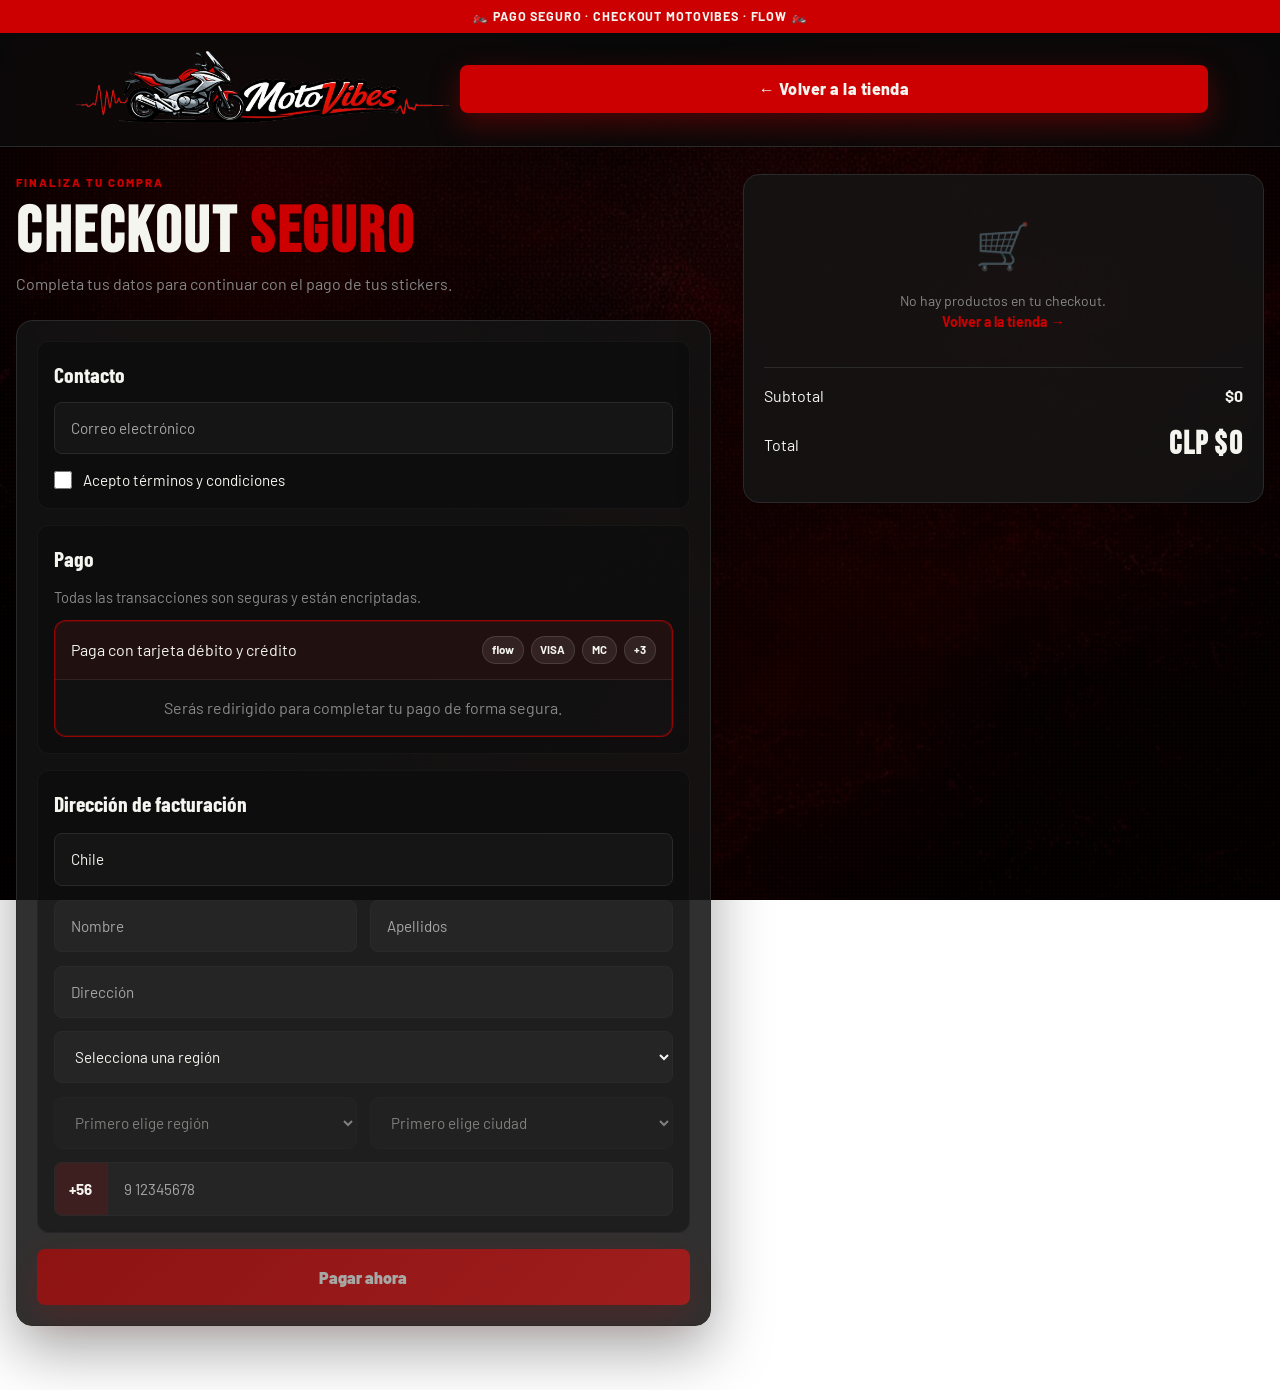
==== commit d2f6c763: "Update checkout.html" ====
--- a/checkout.html
+++ b/checkout.html
@@ -2,7 +2,7 @@
 <html lang="es">
 <head>
   <meta charset="UTF-8">
-    <link rel="icon" type="image/png" href="images/favicon.PNG">
+    <link rel="icon" type="image/png" href="images/favicon.png">
   <meta name="viewport" content="width=device-width, initial-scale=1.0">
   <title>Checkout | MotoVibes</title>
   <link rel="preconnect" href="https://fonts.googleapis.com">
--- a/styles.css
+++ b/styles.css
@@ -43,7 +43,7 @@
 }
 
 body {
-  padding-top: 70px;
+  padding-top: 142px; /* topbar ~32px + header ~70px + buffer */
   position: relative;
   z-index: 0;
   font-family: 'Barlow', 'Segoe UI', Tahoma, Geneva, Verdana, sans-serif;
@@ -166,12 +166,17 @@
   text-transform: uppercase;
   line-height: 1.4;
   word-break: break-word;
+  position: fixed;
+  top: 0;
+  left: 0;
+  width: 100%;
+  z-index: 1001;
 }
 
 /* ── Header / Nav ───────────────────────────────────── */
 header {
   position: fixed;
-  top: 0;
+  top: 32px;
   left: 0;
   width: 100%;
 
@@ -222,10 +227,10 @@
 }
 
 .nav-logo img{
-  height: 90px;
+  height: 48px;
   width: auto;
-  max-width: 200px;
-  object-fit: cover;
+  max-width: 160px;
+  object-fit: contain;
   display: block;
   transition: transform 0.25s ease, filter 0.25s ease;
 }
--- a/checkout.css
+++ b/checkout.css
@@ -203,7 +203,7 @@
 
 .summary-card {
   position: sticky;
-  top: 105px;
+  top: 175px;
   padding: 1.25rem;
 }
 
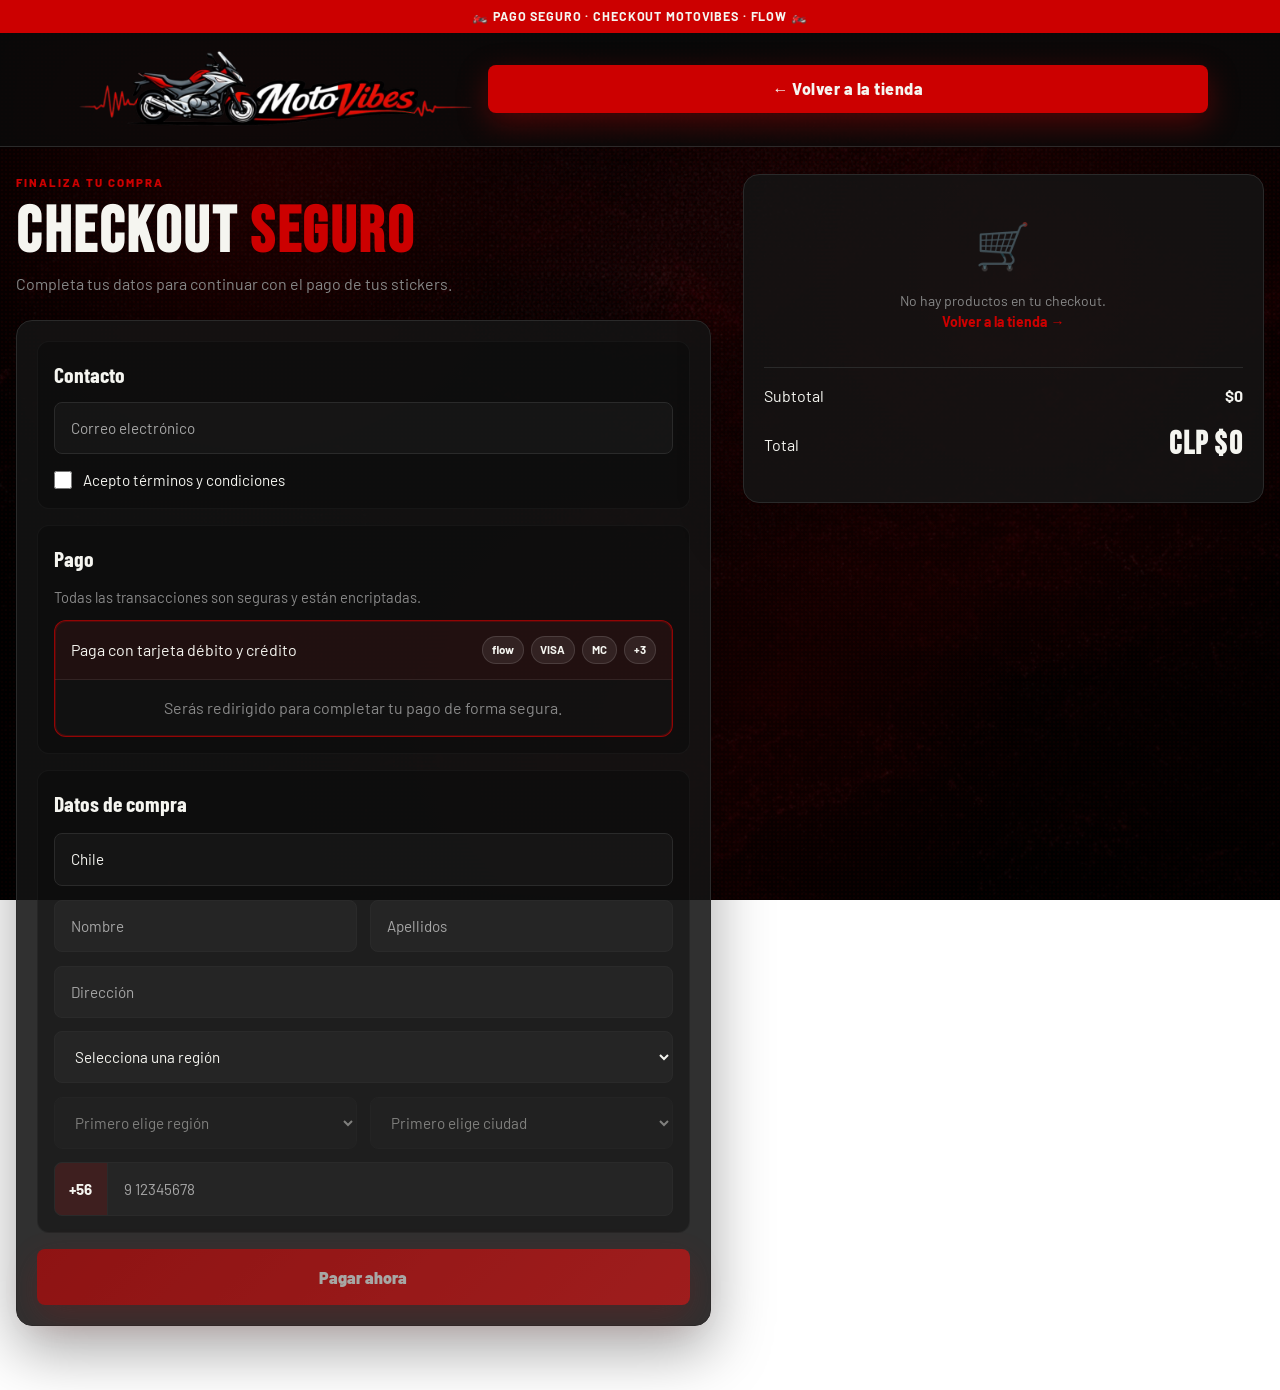
==== commit 0f20c5e0: "Update checkout.html" ====
--- a/checkout.html
+++ b/checkout.html
@@ -3,6 +3,10 @@
 <head>
   <meta charset="UTF-8">
     <link rel="icon" type="image/png" href="images/favicon.png">
+  <!-- SEO -->
+  <meta name="description" content="Finaliza tu compra de stickers MotoVibes de forma segura. Pago con Flow, tarjeta débito y crédito.">
+  <meta name="robots" content="noindex, nofollow">
+  <link rel="canonical" href="https://motovibes.cl/checkout.html">
   <meta name="viewport" content="width=device-width, initial-scale=1.0">
   <title>Checkout | MotoVibes</title>
   <link rel="preconnect" href="https://fonts.googleapis.com">
@@ -63,7 +67,7 @@
           </div>
 
           <div class="form-block">
-            <h2>Dirección de facturación</h2>
+            <h2>Datos de compra</h2>
 
             <div class="grid-1">
               <input type="hidden" name="country" value="Chile">
--- a/styles.css
+++ b/styles.css
@@ -816,7 +816,7 @@
   display: none;
   position: fixed; inset: 0;
   background: rgba(0,0,0,0.75);
-  z-index: 400;
+  z-index: 2000;
   -webkit-backdrop-filter: blur(4px);
           backdrop-filter: blur(4px);
 }
@@ -828,7 +828,7 @@
   width: 390px;
   max-width: 94vw;
   background: rgba(20,20,20,0.96);
-  z-index: 500;
+  z-index: 2100;
   display: -webkit-box;
   display: -ms-flexbox;
   display: flex;
@@ -1560,4 +1560,67 @@
   max-width: 100%;
   height: auto;
   display: block;
-}+}
+/* ══════════════════════════════════════
+   CUENTA REGRESIVA — Hero
+══════════════════════════════════════ */
+.countdown-wrap {
+  display: flex;
+  align-items: center;
+  gap: .5rem;
+  margin-bottom: 1.25rem;
+  animation: fsu 0.7s ease both;
+  animation-delay: .15s;
+}
+
+.countdown-unit {
+  display: flex;
+  flex-direction: column;
+  align-items: center;
+  gap: .15rem;
+  background: rgba(204,0,0,.08);
+  border: 1px solid rgba(204,0,0,.3);
+  border-radius: var(--rad-md);
+  padding: .6rem .9rem;
+  min-width: 64px;
+}
+
+.countdown-num {
+  font-family: 'Bebas Neue', Impact, sans-serif;
+  font-size: clamp(1.8rem, 4vw, 2.8rem);
+  color: var(--blanco);
+  line-height: 1;
+  letter-spacing: .04em;
+}
+
+.countdown-label {
+  font-size: .6rem;
+  font-weight: 800;
+  text-transform: uppercase;
+  letter-spacing: .14em;
+  color: var(--rojo);
+}
+
+.countdown-sep {
+  font-family: 'Bebas Neue', Impact, sans-serif;
+  font-size: clamp(1.5rem, 3vw, 2.2rem);
+  color: var(--rojo);
+  opacity: .6;
+  line-height: 1;
+  margin-bottom: .8rem;
+}
+
+.countdown-fin {
+  font-family: 'Bebas Neue', Impact, sans-serif;
+  font-size: 1.5rem;
+  color: var(--rojo);
+  letter-spacing: .06em;
+}
+
+@media (max-width: 480px) {
+  .countdown-unit {
+    min-width: 52px;
+    padding: .5rem .6rem;
+  }
+  .countdown-wrap { gap: .3rem; }
+}
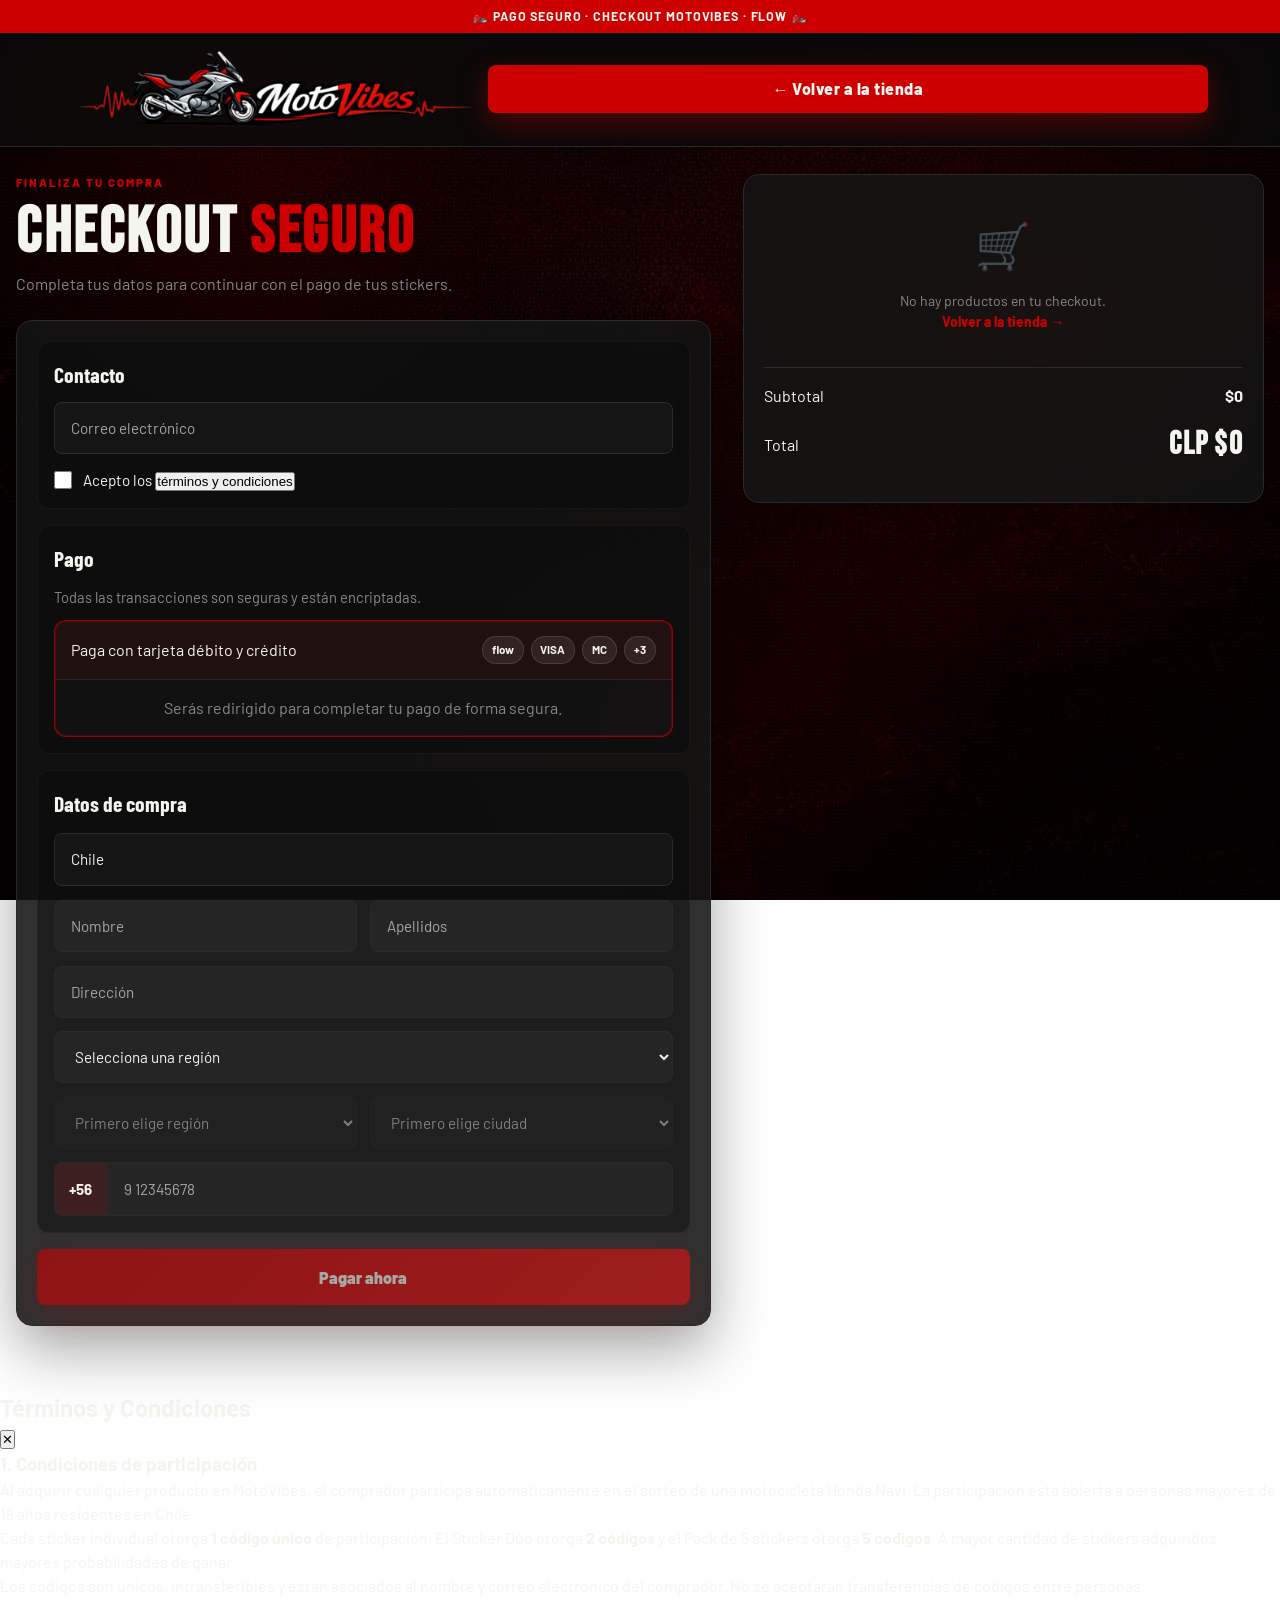
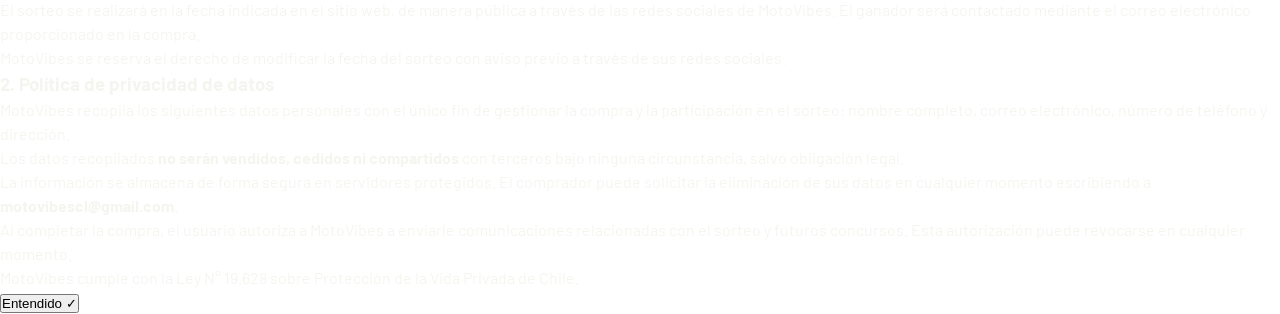
==== commit 680a1fd2: "update checkout.html" ====
--- a/checkout.html
+++ b/checkout.html
@@ -44,7 +44,7 @@
 
             <label class="check-row">
               <input type="checkbox" name="terms" required>
-              <span>Acepto términos y condiciones</span>
+              <span>Acepto los <button type="button" class="terms-link" onclick="abrirTerminos()">términos y condiciones</button></span>
             </label>
           </div>
 
@@ -132,5 +132,61 @@
 
   <script src="checkout-geo.js"></script>
   <script src="checkout.js"></script>
+
+  <!-- ── Modal Términos y Condiciones ──────────────── -->
+  <div class="terms-overlay" id="terms-overlay" role="dialog" aria-modal="true" aria-labelledby="terms-title">
+    <div class="terms-modal">
+      <div class="terms-header">
+        <h2 id="terms-title">Términos y Condiciones</h2>
+        <button class="terms-close" onclick="cerrarTerminos()" aria-label="Cerrar">✕</button>
+      </div>
+      <div class="terms-body">
+
+        <section class="terms-section">
+          <h3>1. Condiciones de participación</h3>
+          <p>Al adquirir cualquier producto en MotoVibes, el comprador participa automáticamente en el sorteo de una motocicleta Honda Navi. La participación está abierta a personas mayores de 18 años residentes en Chile.</p>
+          <p>Cada sticker individual otorga <strong>1 código único</strong> de participación. El Sticker Dúo otorga <strong>2 códigos</strong> y el Pack de 5 stickers otorga <strong>5 códigos</strong>. A mayor cantidad de stickers adquiridos, mayores probabilidades de ganar.</p>
+          <p>Los códigos son únicos, intransferibles y están asociados al nombre y correo electrónico del comprador. No se aceptarán transferencias de códigos entre personas.</p>
+          <p>El sorteo se realizará en la fecha indicada en el sitio web, de manera pública a través de las redes sociales de MotoVibes. El ganador será contactado mediante el correo electrónico proporcionado en la compra.</p>
+          <p>MotoVibes se reserva el derecho de modificar la fecha del sorteo con aviso previo a través de sus redes sociales.</p>
+        </section>
+
+        <section class="terms-section">
+          <h3>2. Política de privacidad de datos</h3>
+          <p>MotoVibes recopila los siguientes datos personales con el único fin de gestionar la compra y la participación en el sorteo: nombre completo, correo electrónico, número de teléfono y dirección.</p>
+          <p>Los datos recopilados <strong>no serán vendidos, cedidos ni compartidos</strong> con terceros bajo ninguna circunstancia, salvo obligación legal.</p>
+          <p>La información se almacena de forma segura en servidores protegidos. El comprador puede solicitar la eliminación de sus datos en cualquier momento escribiendo a <strong>motovibescl@gmail.com</strong>.</p>
+          <p>Al completar la compra, el usuario autoriza a MotoVibes a enviarle comunicaciones relacionadas con el sorteo y futuros concursos. Esta autorización puede revocarse en cualquier momento.</p>
+          <p>MotoVibes cumple con la Ley N° 19.628 sobre Protección de la Vida Privada de Chile.</p>
+        </section>
+
+      </div>
+      <div class="terms-footer">
+        <button class="terms-accept" onclick="aceptarTerminos()">Entendido ✓</button>
+      </div>
+    </div>
+  </div>
+
+  <script>
+    function abrirTerminos() {
+      document.getElementById('terms-overlay').classList.add('open')
+      document.body.style.overflow = 'hidden'
+    }
+    function cerrarTerminos() {
+      document.getElementById('terms-overlay').classList.remove('open')
+      document.body.style.overflow = ''
+    }
+    function aceptarTerminos() {
+      const checkbox = document.querySelector('input[name="terms"]')
+      if (checkbox) checkbox.checked = true
+      cerrarTerminos()
+    }
+    document.getElementById('terms-overlay').addEventListener('click', function(e) {
+      if (e.target === this) cerrarTerminos()
+    })
+    document.addEventListener('keydown', e => {
+      if (e.key === 'Escape') cerrarTerminos()
+    })
+  </script>
 </body>
 </html>
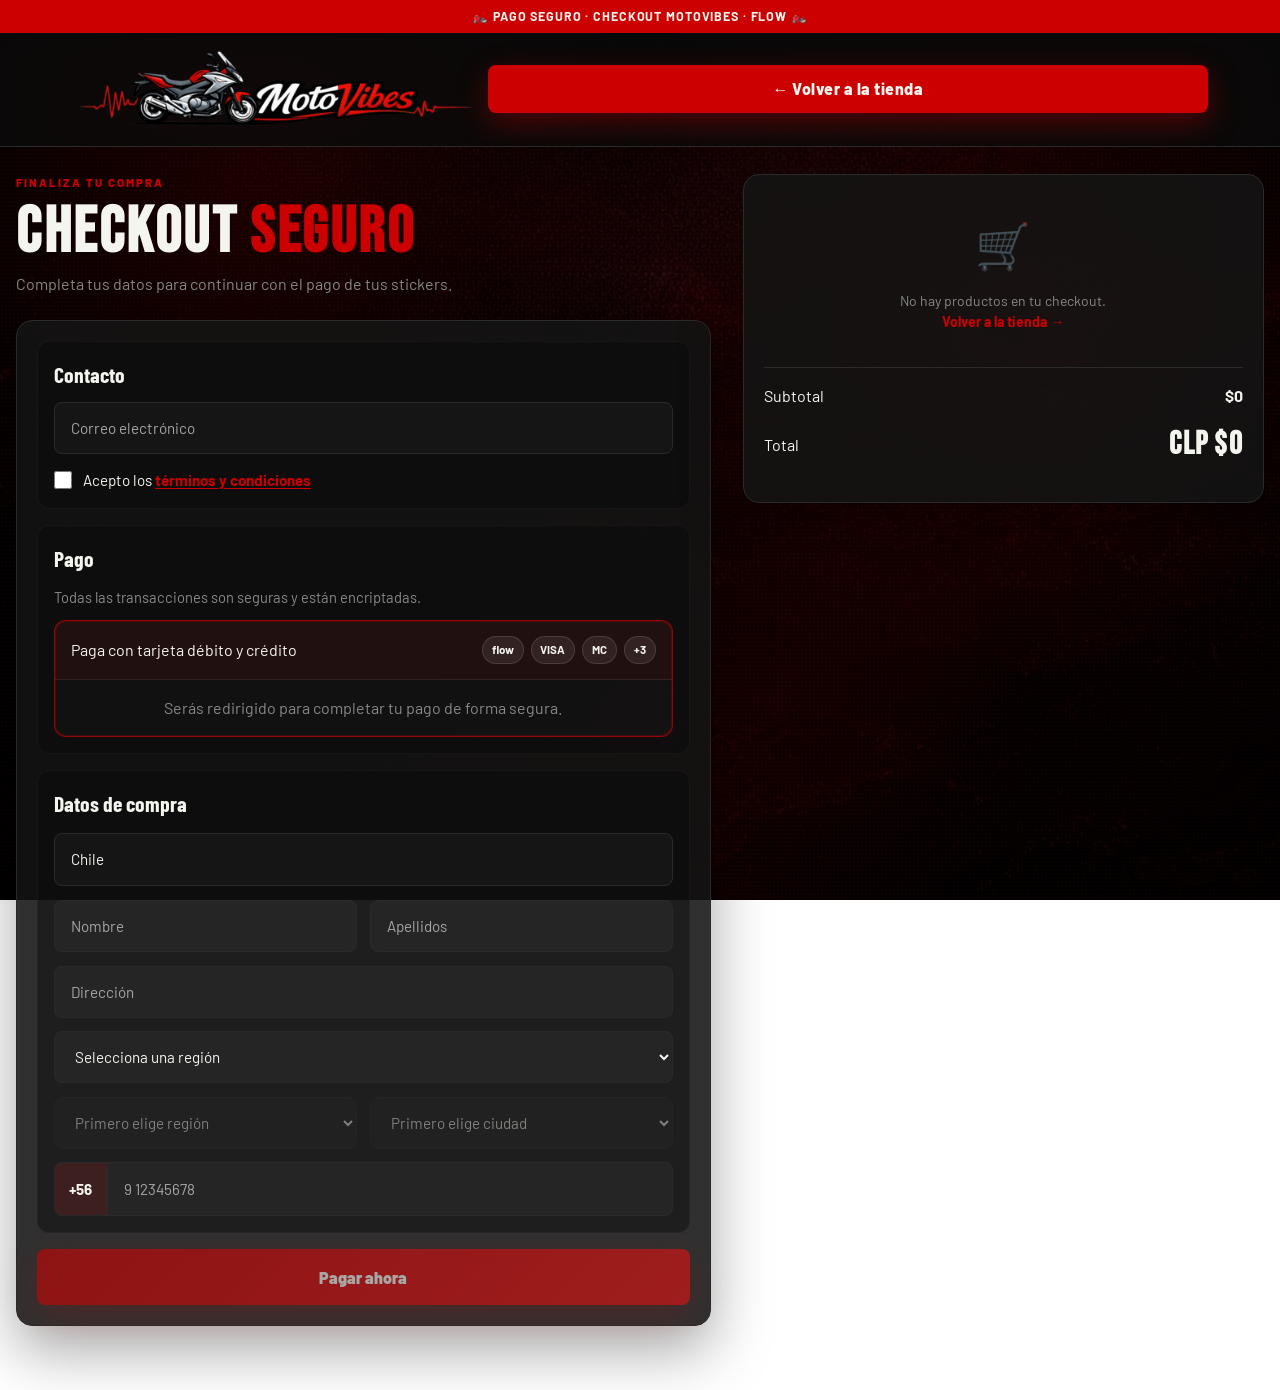
==== commit 85a37831: "Update checkout.html" ====
--- a/checkout.html
+++ b/checkout.html
@@ -147,7 +147,7 @@
           <p>Al adquirir cualquier producto en MotoVibes, el comprador participa automáticamente en el sorteo de una motocicleta Honda Navi. La participación está abierta a personas mayores de 18 años residentes en Chile.</p>
           <p>Cada sticker individual otorga <strong>1 código único</strong> de participación. El Sticker Dúo otorga <strong>2 códigos</strong> y el Pack de 5 stickers otorga <strong>5 códigos</strong>. A mayor cantidad de stickers adquiridos, mayores probabilidades de ganar.</p>
           <p>Los códigos son únicos, intransferibles y están asociados al nombre y correo electrónico del comprador. No se aceptarán transferencias de códigos entre personas.</p>
-          <p>El sorteo se realizará en la fecha indicada en el sitio web, de manera pública a través de las redes sociales de MotoVibes. El ganador será contactado mediante el correo electrónico proporcionado en la compra.</p>
+          <p>El sorteo se realizará en la fecha indicada en el sitio web y de manera pública a través de las redes sociales de MotoVibes. El ganador será contactado mediante el correo electrónico proporcionado en la compra.</p>
           <p>MotoVibes se reserva el derecho de modificar la fecha del sorteo con aviso previo a través de sus redes sociales.</p>
         </section>
 
--- a/checkout.css
+++ b/checkout.css
@@ -443,3 +443,135 @@
   color: var(--blanco);
   gap: .5rem;
 }
+
+/* ══════════════════════════════════════
+   MODAL — TÉRMINOS Y CONDICIONES
+══════════════════════════════════════ */
+.terms-link {
+  background: none;
+  border: none;
+  color: var(--rojo);
+  font-family: 'Barlow', sans-serif;
+  font-size: inherit;
+  font-weight: 700;
+  cursor: pointer;
+  padding: 0;
+  text-decoration: underline;
+  text-underline-offset: 2px;
+}
+.terms-link:hover { opacity: .8; }
+
+.terms-overlay {
+  position: fixed;
+  inset: 0;
+  background: rgba(0,0,0,.75);
+  z-index: 2000;
+  display: flex;
+  align-items: center;
+  justify-content: center;
+  padding: 1rem;
+  opacity: 0;
+  pointer-events: none;
+  transition: opacity .25s ease;
+  backdrop-filter: blur(4px);
+}
+.terms-overlay.open {
+  opacity: 1;
+  pointer-events: all;
+}
+
+.terms-modal {
+  background: #111;
+  border: 1px solid var(--gris-bor);
+  border-radius: var(--rad-xl);
+  width: 100%;
+  max-width: 640px;
+  max-height: 85vh;
+  display: flex;
+  flex-direction: column;
+  box-shadow: 0 32px 80px rgba(0,0,0,.6);
+  transform: translateY(20px);
+  transition: transform .25s ease;
+}
+.terms-overlay.open .terms-modal { transform: translateY(0); }
+
+.terms-header {
+  display: flex;
+  justify-content: space-between;
+  align-items: center;
+  padding: 1.25rem 1.5rem;
+  border-bottom: 1px solid var(--gris-bor);
+  flex-shrink: 0;
+}
+.terms-header h2 {
+  font-family: 'Barlow Condensed', sans-serif;
+  font-size: 1.4rem;
+  margin: 0;
+}
+
+.terms-close {
+  background: rgba(255,255,255,.06);
+  border: 1px solid var(--gris-bor);
+  color: var(--blanco);
+  width: 34px;
+  height: 34px;
+  border-radius: 50%;
+  cursor: pointer;
+  font-size: .9rem;
+  display: grid;
+  place-items: center;
+  transition: background .2s;
+  flex-shrink: 0;
+}
+.terms-close:hover { background: rgba(204,0,0,.25); border-color: var(--rojo); }
+
+.terms-body {
+  overflow-y: auto;
+  padding: 1.5rem;
+  flex: 1;
+}
+.terms-body::-webkit-scrollbar { width: 3px; }
+.terms-body::-webkit-scrollbar-thumb { background: var(--rojo); border-radius: 2px; }
+
+.terms-section { margin-bottom: 1.75rem; }
+.terms-section:last-child { margin-bottom: 0; }
+
+.terms-section h3 {
+  font-family: 'Barlow Condensed', sans-serif;
+  font-size: 1.1rem;
+  color: var(--rojo);
+  text-transform: uppercase;
+  letter-spacing: .08em;
+  margin-bottom: .75rem;
+}
+.terms-section p {
+  color: var(--gris-txt);
+  font-size: .9rem;
+  line-height: 1.7;
+  margin-bottom: .6rem;
+}
+.terms-section p strong { color: var(--blanco); }
+
+.terms-footer {
+  padding: 1.25rem 1.5rem;
+  border-top: 1px solid var(--gris-bor);
+  flex-shrink: 0;
+}
+.terms-accept {
+  width: 100%;
+  min-height: 48px;
+  background: linear-gradient(135deg, var(--rojo), var(--rojo-viv));
+  color: var(--blanco);
+  border: none;
+  border-radius: var(--rad-md);
+  font-family: 'Barlow', sans-serif;
+  font-size: 1rem;
+  font-weight: 700;
+  cursor: pointer;
+  transition: transform .2s, box-shadow .2s;
+  box-shadow: 0 8px 24px rgba(204,0,0,.3);
+}
+.terms-accept:hover {
+  transform: translateY(-1px);
+  box-shadow: 0 12px 30px rgba(204,0,0,.4);
+}
